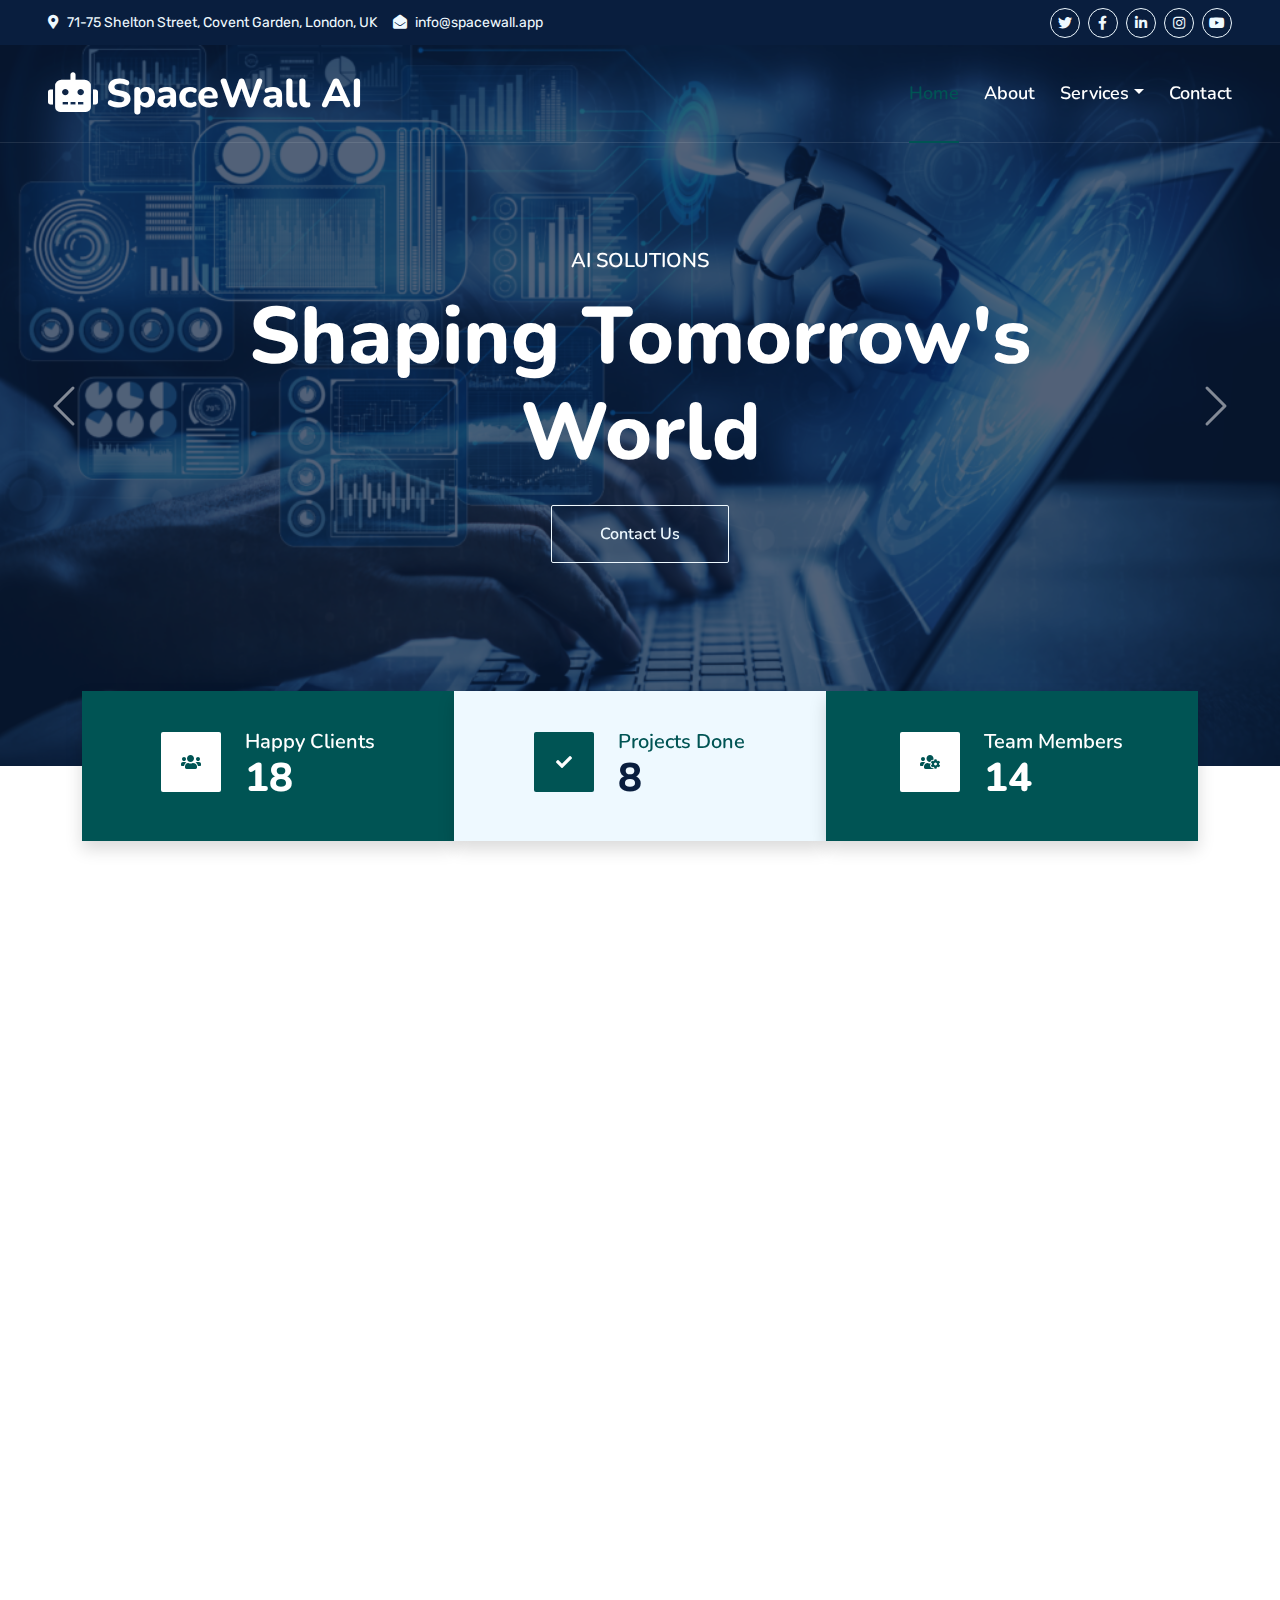
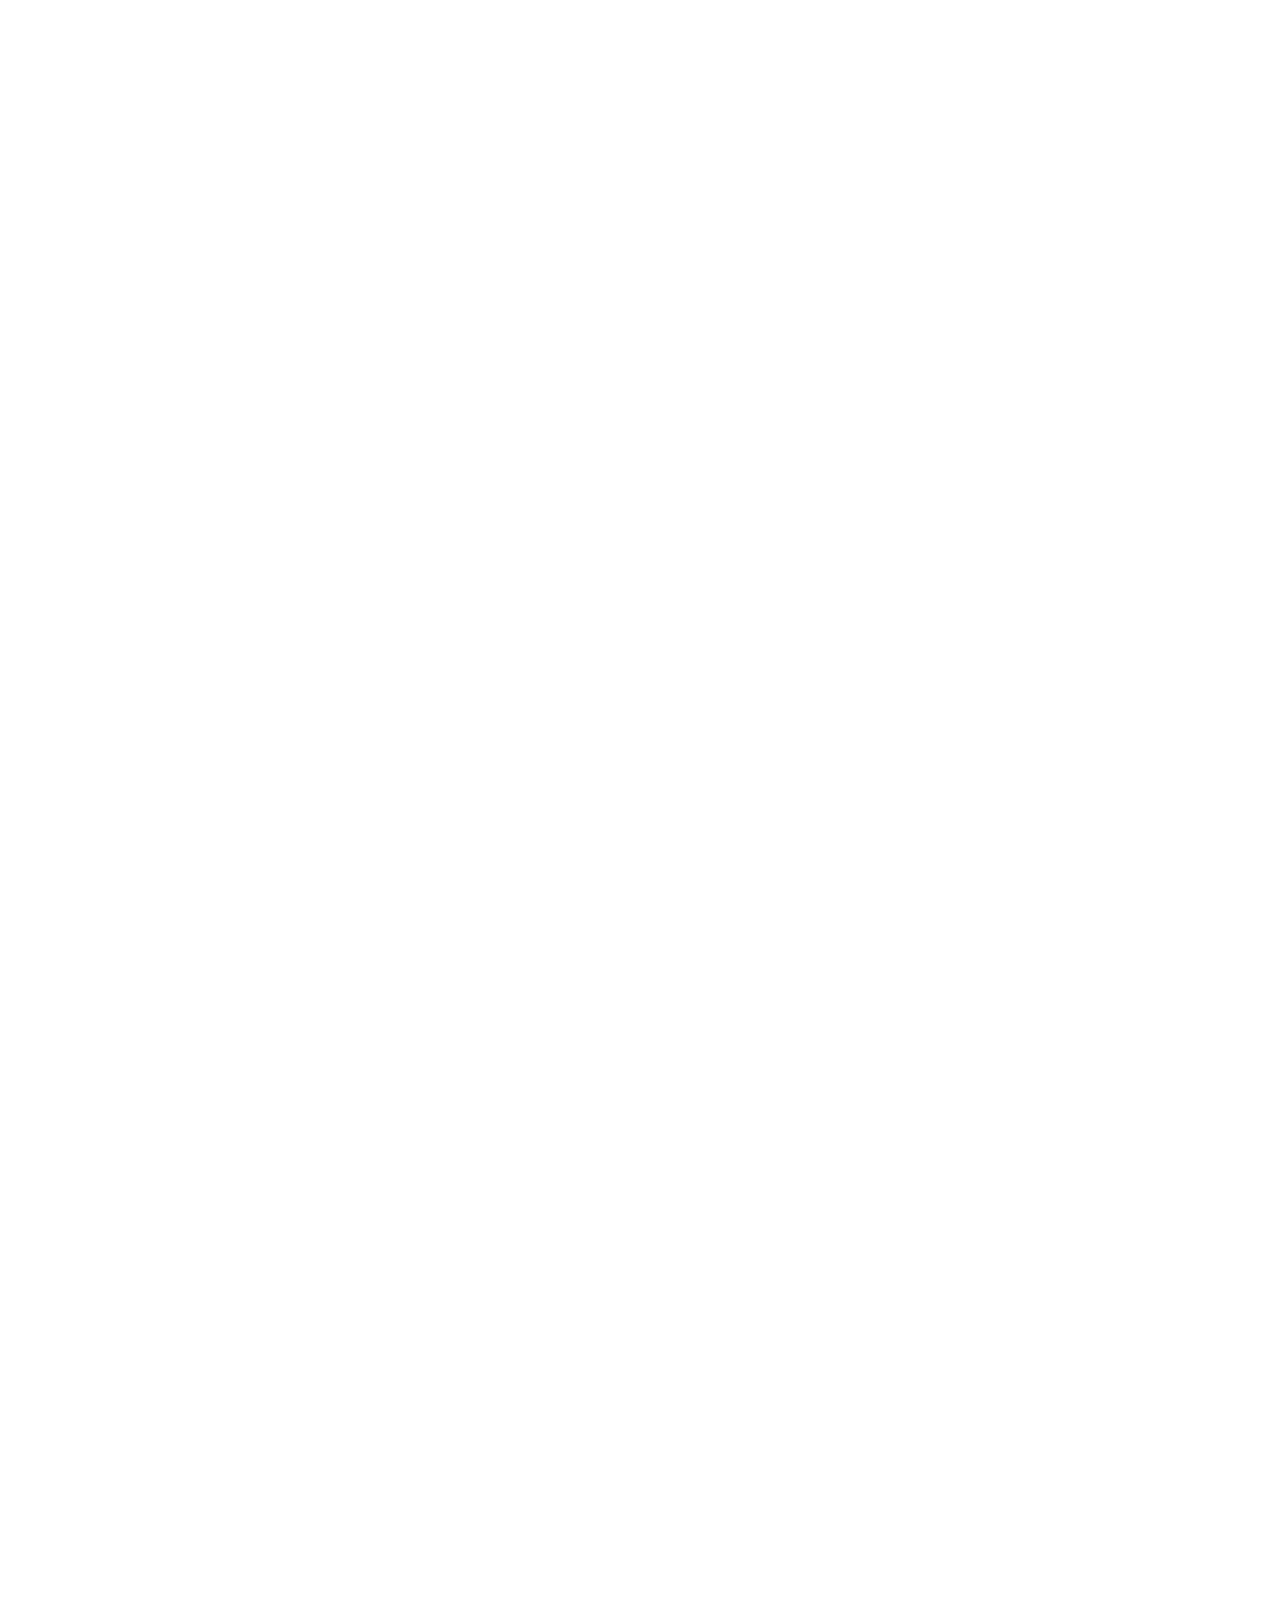
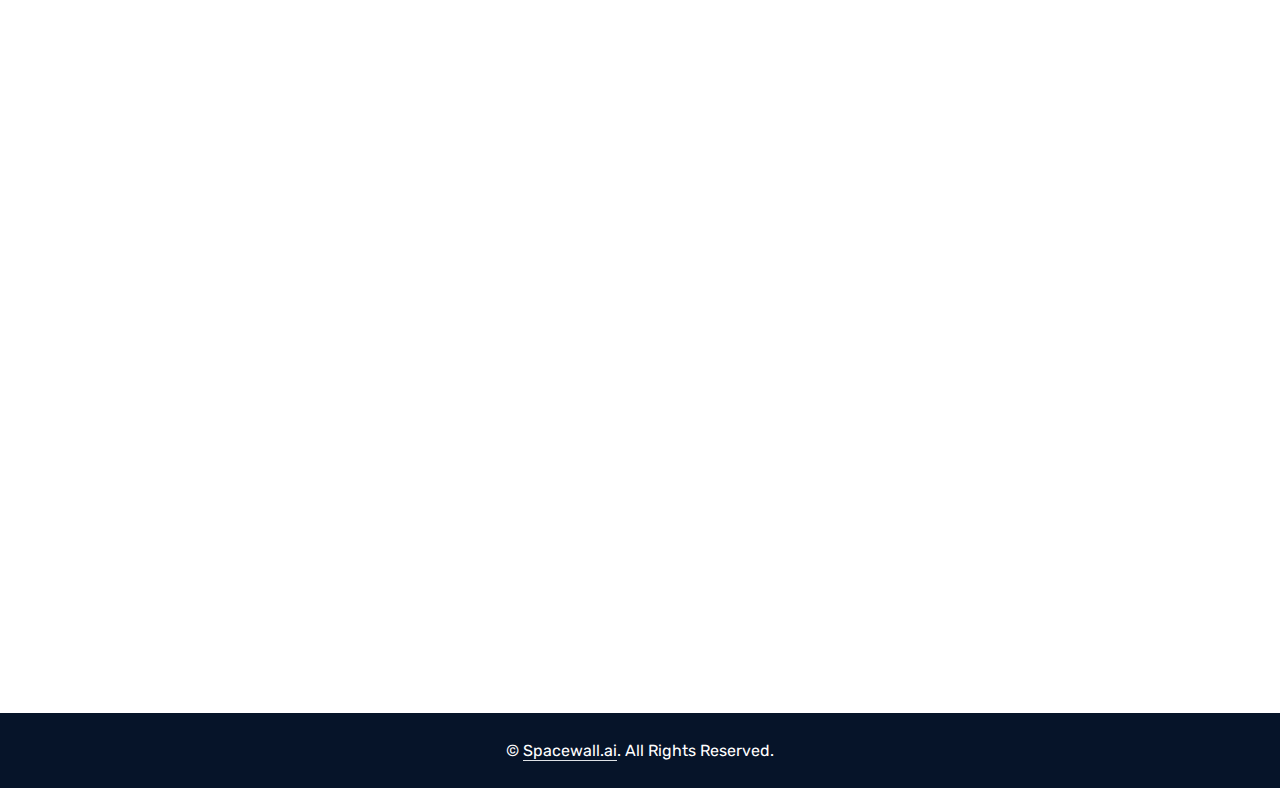
==== index.html @ e086fba3 "initial" ====
<!DOCTYPE html>
<html lang="en">
  <head>
    <script src="https://www.momentcrm.com/embed"></script>
    <script>
      MomentCRM("init", {
        teamVanityId: "spacewall",
        doChat: true,
        doTracking: true,
      });
    </script>

    <meta charset="utf-8" />
    <title>SpaceWall AI</title>
    <meta content="width=device-width, initial-scale=1.0" name="viewport" />
    <meta content="Free HTML Templates" name="keywords" />
    <meta content="Free HTML Templates" name="description" />

    <!-- Favicon -->
    <link href="img/favicon.ico" rel="icon" />

    <!-- Google Web Fonts -->
    <link rel="preconnect" href="https://fonts.googleapis.com" />
    <link rel="preconnect" href="https://fonts.gstatic.com" crossorigin />
    <link
      href="https://fonts.googleapis.com/css2?family=Nunito:wght@400;600;700;800&family=Rubik:wght@400;500;600;700&display=swap"
      rel="stylesheet"
    />

    <!-- Icon Font Stylesheet -->
    <link
      href="https://cdnjs.cloudflare.com/ajax/libs/font-awesome/5.10.0/css/all.min.css"
      rel="stylesheet"
    />
    <link
      href="https://cdn.jsdelivr.net/npm/bootstrap-icons@1.4.1/font/bootstrap-icons.css"
      rel="stylesheet"
    />

    <!-- Libraries Stylesheet -->
    <link href="lib/owlcarousel/assets/owl.carousel.min.css" rel="stylesheet" />
    <link href="lib/animate/animate.min.css" rel="stylesheet" />

    <!-- Customized Bootstrap Stylesheet -->
    <link href="css/bootstrap.min.css" rel="stylesheet" />

    <!-- Template Stylesheet -->
    <link href="css/style.css" rel="stylesheet" />
  </head>

  <body>
    <!-- Spinner Start -->
    <div
      id="spinner"
      class="show bg-white position-fixed translate-middle w-100 vh-100 top-50 start-50 d-flex align-items-center justify-content-center"
    >
      <div class="spinner"></div>
    </div>
    <!-- Spinner End -->

    <!-- Topbar Start -->
    <div class="container-fluid bg-dark px-5 d-none d-lg-block">
      <div class="row gx-0">
        <div class="col-lg-8 text-center text-lg-start mb-2 mb-lg-0">
          <div class="d-inline-flex align-items-center" style="height: 45px">
            <small class="me-3 text-light"
              ><i class="fa fa-map-marker-alt me-2"></i>71-75 Shelton Street,
              Covent Garden, London, UK</small
            >
            <!-- <small class="me-3 text-light"><i class="fa fa-phone-alt me-2"></i>+012 345 6789</small> -->
            <small class="text-light"
              ><i class="fa fa-envelope-open me-2"></i>info@spacewall.app</small
            >
          </div>
        </div>
        <div class="col-lg-4 text-center text-lg-end">
          <div class="d-inline-flex align-items-center" style="height: 45px">
            <a
              class="btn btn-sm btn-outline-light btn-sm-square rounded-circle me-2"
              href=""
              ><i class="fab fa-twitter fw-normal"></i
            ></a>
            <a
              class="btn btn-sm btn-outline-light btn-sm-square rounded-circle me-2"
              href=""
              ><i class="fab fa-facebook-f fw-normal"></i
            ></a>
            <a
              class="btn btn-sm btn-outline-light btn-sm-square rounded-circle me-2"
              href=""
              ><i class="fab fa-linkedin-in fw-normal"></i
            ></a>
            <a
              class="btn btn-sm btn-outline-light btn-sm-square rounded-circle me-2"
              href=""
              ><i class="fab fa-instagram fw-normal"></i
            ></a>
            <a
              class="btn btn-sm btn-outline-light btn-sm-square rounded-circle"
              href=""
              ><i class="fab fa-youtube fw-normal"></i
            ></a>
          </div>
        </div>
      </div>
    </div>
    <!-- Topbar End -->

    <!-- Navbar & Carousel Start -->
    <div class="container-fluid position-relative p-0">
      <nav class="navbar navbar-expand-lg navbar-dark px-5 py-3 py-lg-0">
        <a href="index.html" class="navbar-brand p-0">
          <h1 class="m-0"><i class="fas fa-robot me-2"></i>SpaceWall AI</h1>
        </a>
        <button
          class="navbar-toggler"
          type="button"
          data-bs-toggle="collapse"
          data-bs-target="#navbarCollapse"
        >
          <span class="fa fa-bars"></span>
        </button>
        <div class="collapse navbar-collapse" id="navbarCollapse">
          <div class="navbar-nav ms-auto py-0">
            <a href="index.html" class="nav-item nav-link active">Home</a>
            <a href="about.html" class="nav-item nav-link">About</a>
            <div class="nav-item dropdown">
                <a
                  href="#"
                  class="nav-link dropdown-toggle"
                  data-bs-toggle="dropdown"
                  >Services</a
                >
                <div class="dropdown-menu m-0">
                  <a href="ai.html" class="dropdown-item">Artificial Intelligence</a>
                  <a href="dev.html" class="dropdown-item">Web & Mobile Dev</a>
                  <a href="marketing.html" class="dropdown-item">Markiting</a>
                </div>
              </div>
            <a href="contact.html" class="nav-item nav-link">Contact</a>
          </div>
          <!-- <butaton type="button" class="btn text-primary ms-3" data-bs-toggle="modal" data-bs-target="#searchModal"><i class="fa fa-search"></i></butaton>
                <a href="https://htmlcodex.com/startup-company-website-template" class="btn btn-primary py-2 px-4 ms-3">Download Pro Version</a> -->
        </div>
      </nav>

      <div
        id="header-carousel"
        class="carousel slide carousel-fade"
        data-bs-ride="carousel"
      >
        <div class="carousel-inner">
          <div class="carousel-item active">
            <img class="w-100" src="img/ai-1.png" alt="Image" />
            <div
              class="carousel-caption d-flex flex-column align-items-center justify-content-center"
            >
              <div class="p-3" style="max-width: 900px">
                <h5 class="text-white text-uppercase mb-3 animated slideInDown">
                  AI Solutions
                </h5>
                <h1 class="display-1 text-white mb-md-4 animated zoomIn">
                  Shaping Tomorrow's World
                </h1>
                <!-- <a href="quote.html" class="btn btn-primary py-md-3 px-md-5 me-3 animated slideInLeft">Free Quote</a> -->
                <a
                  href=""
                  class="btn btn-outline-light py-md-3 px-md-5 animated slideInRight"
                  >Contact Us</a
                >
              </div>
            </div>
          </div>
          <div class="carousel-item">
            <img class="w-100" src="img/ai-2.jpg" alt="Image" />
            <div
              class="carousel-caption d-flex flex-column align-items-center justify-content-center"
            >
              <div class="p-3" style="max-width: 900px">
                <h5 class="text-white text-uppercase mb-3 animated slideInDown">
                  Creative & Innovative
                </h5>
                <h1 class="display-1 text-white mb-md-4 animated zoomIn">
                  Your AI Partner for Success
                </h1>
                <!-- <a href="quote.html" class="btn btn-primary py-md-3 px-md-5 me-3 animated slideInLeft">Free Quote</a> -->
                <a
                  href=""
                  class="btn btn-outline-light py-md-3 px-md-5 animated slideInRight"
                  >Contact Us</a
                >
              </div>
            </div>
          </div>
        </div>
        <button
          class="carousel-control-prev"
          type="button"
          data-bs-target="#header-carousel"
          data-bs-slide="prev"
        >
          <span class="carousel-control-prev-icon" aria-hidden="true"></span>
          <span class="visually-hidden">Previous</span>
        </button>
        <button
          class="carousel-control-next"
          type="button"
          data-bs-target="#header-carousel"
          data-bs-slide="next"
        >
          <span class="carousel-control-next-icon" aria-hidden="true"></span>
          <span class="visually-hidden">Next</span>
        </button>
      </div>
    </div>
    <!-- Navbar & Carousel End -->

    <!-- Full Screen Search Start -->
    <div class="modal fade" id="searchModal" tabindex="-1">
      <div class="modal-dialog modal-fullscreen">
        <div class="modal-content" style="background: rgba(9, 30, 62, 0.7)">
          <div class="modal-header border-0">
            <button
              type="button"
              class="btn bg-white btn-close"
              data-bs-dismiss="modal"
              aria-label="Close"
            ></button>
          </div>
          <div
            class="modal-body d-flex align-items-center justify-content-center"
          >
            <div class="input-group" style="max-width: 600px">
              <input
                type="text"
                class="form-control bg-transparent border-primary p-3"
                placeholder="Type search keyword"
              />
              <button class="btn btn-primary px-4">
                <i class="bi bi-search"></i>
              </button>
            </div>
          </div>
        </div>
      </div>
    </div>
    <!-- Full Screen Search End -->

    <!-- Facts Start -->
    <div class="container-fluid facts py-5 pt-lg-0">
      <div class="container py-5 pt-lg-0">
        <div class="row gx-0">
          <div class="col-lg-4 wow zoomIn" data-wow-delay="0.1s">
            <div
              class="bg-primary shadow d-flex align-items-center justify-content-center p-4"
              style="height: 150px"
            >
              <div
                class="bg-white d-flex align-items-center justify-content-center rounded mb-2"
                style="width: 60px; height: 60px"
              >
                <i class="fa fa-users text-primary"></i>
              </div>
              <div class="ps-4">
                <h5 class="text-white mb-0">Happy Clients</h5>
                <h1 class="text-white mb-0" data-toggle="counter-up">54</h1>
              </div>
            </div>
          </div>
          <div class="col-lg-4 wow zoomIn" data-wow-delay="0.3s">
            <div
              class="bg-light shadow d-flex align-items-center justify-content-center p-4"
              style="height: 150px"
            >
              <div
                class="bg-primary d-flex align-items-center justify-content-center rounded mb-2"
                style="width: 60px; height: 60px"
              >
                <i class="fa fa-check text-white"></i>
              </div>
              <div class="ps-4">
                <h5 class="text-primary mb-0">Projects Done</h5>
                <h1 class="mb-0" data-toggle="counter-up">24</h1>
              </div>
            </div>
          </div>
          <div class="col-lg-4 wow zoomIn" data-wow-delay="0.6s">
            <div
              class="bg-primary shadow d-flex align-items-center justify-content-center p-4"
              style="height: 150px"
            >
              <div
                class="bg-white d-flex align-items-center justify-content-center rounded mb-2"
                style="width: 60px; height: 60px"
              >
                <i class="fa fa-users-cog text-primary"></i>
              </div>
              <div class="ps-4">
                <h5 class="text-white mb-0">Team Members</h5>
                <h1 class="text-white mb-0" data-toggle="counter-up">42</h1>
              </div>
            </div>
          </div>
        </div>
      </div>
    </div>
    <!-- Facts Start -->

    <!-- About Start -->
    <div class="container-fluid py-3 wow fadeInUp" data-wow-delay="0.1s">
      <div class="container py-3">
        <div class="row g-5">
          <div class="col-lg-7">
            <div class="section-title position-relative pb-3 mb-5">
              <h5 class="fw-bold text-primary text-uppercase">About Us</h5>
              <h1 class="mb-0">
                6 Years of Success: Integrating Daily Life with AI
              </h1>
            </div>
            <p class="mb-4">
              spacewall.ai specializes in developing applications and providing
              the best advanced technological solutions, including AI, to make
              your work and life easier and faster. We offer an integrated
              package of marketing services and application operations to ensure
              your success and reach the largest number of satisfied customers.
            </p>
            <div class="row g-0 mb-3">
              <div class="col-sm-6 wow zoomIn" data-wow-delay="0.2s">
                <h5 class="mb-3">
                  <i class="fa fa-check text-primary me-3"></i>Professional
                  Staff
                </h5>
              </div>
              <div class="col-sm-6 wow zoomIn" data-wow-delay="0.4s">
                <h5 class="mb-3">
                  <i class="fa fa-check text-primary me-3"></i>24/7 Support
                </h5>
              </div>
            </div>
            <!-- <div
              class="d-flex align-items-center mb-3 wow fadeIn"
              data-wow-delay="0.6s"
            ></div> -->
          </div>
          <div class="col-lg-5" style="min-height: 500px">
            <div class="position-relative h-75">
              <img
                class="position-absolute w-100 h-100 rounded wow zoomIn"
                data-wow-delay="0.9s"
                src="img/ai-5.png"
                style="object-fit: cover"
              />
            </div>
          </div>
        </div>
      </div>
    </div>
    <!-- About End -->

    <!-- Features Start -->
    <div class="container-fluid py-1 wow fadeInUp" data-wow-delay="0.1s">
      <div class="container py-3">
        <div
          class="section-title text-center position-relative pb-3 mb-5 mx-auto"
          style="max-width: 600px"
        >
          <h5 class="fw-bold text-primary text-uppercase">Why Choose Us</h5>
          <!-- <h1 class="mb-0">We Are Here to Grow Your Business Exponentially</h1> -->
        </div>
        <div class="row g-5">
          <div class="col-lg-4">
            <div class="row g-5">
              <div class="col-12 wow zoomIn" data-wow-delay="0.2s">
                <div
                  class="bg-primary rounded d-flex align-items-center justify-content-center mb-3"
                  style="width: 60px; height: 60px"
                >
                  <i class="fa fa-cubes text-white"></i>
                </div>
                <h4>Best In Industry</h4>
                <p class="mb-0">
                  Setting the standard for excellence in AI services.
                </p>
              </div>
              <div class="col-12 wow zoomIn" data-wow-delay="0.6s">
                <div
                  class="bg-primary rounded d-flex align-items-center justify-content-center mb-3"
                  style="width: 60px; height: 60px"
                >
                  <!-- <i class="fa fa-award text-white"></i> -->
                  <i class="fas fa-tachometer-alt text-white"></i>
                </div>
                <h4>Cutting-edge Technology</h4>
                <p class="mb-0">
                  We use innovative technology to meet your needs and provide
                  you with the best possible experience.
                </p>
              </div>
            </div>
          </div>
          <div
            class="col-lg-4 wow zoomIn"
            data-wow-delay="0.9s"
            style="min-height: 350px"
          >
            <div class="position-relative h-100">
              <img
                class="position-absolute w-100 h-100 rounded wow zoomIn"
                data-wow-delay="0.1s"
                src="img/ai-6.png"
                style="object-fit: cover"
              />
            </div>
          </div>
          <div class="col-lg-4">
            <div class="row g-5">
              <div class="col-12 wow zoomIn" data-wow-delay="0.4s">
                <div
                  class="bg-primary rounded d-flex align-items-center justify-content-center mb-3"
                  style="width: 60px; height: 60px"
                >
                  <i class="fa fa-users-cog text-white"></i>
                </div>
                <h4>Professional Staff</h4>
                <p class="mb-0">
                  Our dedicated team of experts ensures precision and
                  reliability.
                </p>
              </div>
              <div class="col-12 wow zoomIn" data-wow-delay="0.8s">
                <div
                  class="bg-primary rounded d-flex align-items-center justify-content-center mb-3"
                  style="width: 60px; height: 60px"
                >
                  <i class="fa fa-phone-alt text-white"></i>
                </div>
                <h4>24/7 Support</h4>
                <p class="mb-0">
                  We're here whenever you need us, around the clock.
                </p>
              </div>
            </div>
          </div>
        </div>
      </div>
    </div>
    <!-- Features Start -->

    <!-- Service Start -->
    <div class="container-fluid py-3 wow fadeInUp" data-wow-delay="0.1s">
      <div class="container py-5">
        <div
          class="section-title text-center position-relative pb-3 mb-5 mx-auto"
          style="max-width: 600px"
        >
          <h5 class="fw-bold text-primary text-uppercase">Our Services</h5>
          <!-- <h1 class="mb-0">Custom IT Solutions for Your Successful Business</h1> -->
        </div>

        <div class="row g-5">
          <div class="col-lg-4 col-md-6 wow zoomIn" data-wow-delay="0.3s">
            <div
              class="service-item bg-light rounded d-flex flex-column align-items-center justify-content-center text-center"
            >
              <div class="service-icon">
                <i class="fas fa-robot text-white"></i>
              </div>
              <h4 class="mb-3">Artificial Intelligence</h4>
              <p class="m-0">
                We use artificial intelligence to help you achieve your goals.
                Our AI solutions can help you automate tasks, improve
                efficiency, and make better decisions.
              </p>
              <a class="btn btn-lg btn-primary rounded" href="ai.html">
                <i class="bi bi-arrow-right"></i>
              </a>
            </div>
          </div>

          <div class="col-lg-4 col-md-6 wow zoomIn" data-wow-delay="0.6s">
            <div
              class="service-item bg-light rounded d-flex flex-column align-items-center justify-content-center text-center"
            >
              <div class="service-icon">
                <i class="fas fa-code text-white"></i>
              </div>
              <h4 class="mb-3">Web and Mobile Apps</h4>
              <p class="m-0">
                We develop high-quality web and mobile apps that are tailored to
                your specific needs and goals, helping you reach your target
                audience and grow your business.
              </p>
              <a class="btn btn-lg btn-primary rounded" href="dev.html">
                <i class="bi bi-arrow-right"></i>
              </a>
            </div>
          </div>

          <div class="col-lg-4 col-md-6 wow zoomIn" data-wow-delay="0.9s">
            <div
              class="service-item bg-light rounded d-flex flex-column align-items-center justify-content-center text-center"
            >
              <div class="service-icon">
                <i class="fas fa-bullhorn text-white"></i>
              </div>
              <h4 class="mb-3">Digital Marketing</h4>
              <p class="m-0">
                We help you reach your target audience and grow your business.
                Our team of experts can help you develop a comprehensive digital
                marketing strategy.
              </p>
              <a class="btn btn-lg btn-primary rounded" href="marketing.html">
                <i class="bi bi-arrow-right"></i>
              </a>
            </div>
          </div>
        </div>
      </div>
    </div>
    <!-- Service End -->


    <!-- Testimonial Start -->
    <div class="container-fluid py-3 wow fadeInUp" data-wow-delay="0.1s">
      <div class="container py-5">
        <div
          class="section-title text-center position-relative pb-3 mb-4 mx-auto"
          style="max-width: 600px"
        >
          <h5 class="fw-bold text-primary text-uppercase">Testimonial</h5>
          <h1 class="mb-0">What Our Clients Say About Our Services</h1>
        </div>
        <div
          class="owl-carousel testimonial-carousel wow fadeInUp"
          data-wow-delay="0.6s"
        >
          <div class="testimonial-item bg-light my-4">
            <div class="d-flex align-items-center border-bottom pt-5 pb-4 px-5">
              <img
                class="img-fluid rounded"
                src="img/testimonial-1.jpg"
                style="width: 60px; height: 60px"
              />
              <div class="ps-4">
                <h4 class="text-primary mb-1">Mr. Walid</h4>
                <small class="text-uppercase">Profession</small>
              </div>
            </div>
            <div class="pt-4 pb-5 px-5">
              We're so impressed with the AI solutions from SpaceWall.ai. Their team's expertise and commitment to innovation have helped us improve our business processes in a big way.
            </div>
          </div>
          <div class="testimonial-item bg-light my-4">
            <div class="d-flex align-items-center border-bottom pt-5 pb-4 px-5">
              <img
                class="img-fluid rounded"
                src="img/testimonial-2.jpg"
                style="width: 60px; height: 60px"
              />
              <div class="ps-4">
                <h4 class="text-primary mb-1">Client Name</h4>
                <small class="text-uppercase">Profession</small>
              </div>
            </div>
            <div class="pt-4 pb-5 px-5">
              Working with Space Wall on our mobile app development project was a game-changer. They delivered a user-friendly and visually appealing app that exceeded our expectations.
            </div>
          </div>
          <div class="testimonial-item bg-light my-4">
            <div class="d-flex align-items-center border-bottom pt-5 pb-4 px-5">
              <img
                class="img-fluid rounded"
                src="img/testimonial-3.jpg"
                style="width: 60px; height: 60px"
              />
              <div class="ps-4">
                <h4 class="text-primary mb-1">Client Name</h4>
                <small class="text-uppercase">Profession</small>
              </div>
            </div>
            <div class="pt-4 pb-5 px-5">
              We partnered with SpaceWall.ai for digital marketing, and the results have been amazing. Their strategies have helped us increase our online visibility and customer engagement.
            </div>
          </div>
          <div class="testimonial-item bg-light my-4">
            <div class="d-flex align-items-center border-bottom pt-5 pb-4 px-5">
              <img
                class="img-fluid rounded"
                src="img/testimonial-4.jpg"
                style="width: 60px; height: 60px"
              />
              <div class="ps-4">
                <h4 class="text-primary mb-1">Client Name</h4>
                <small class="text-uppercase">Profession</small>
              </div>
            </div>
            <div class="pt-4 pb-5 px-5">
              Thanks to spacewall, we were able to successfully integrate AI into our operations. Their solutions have streamlined our processes, improved our decision-making, and increased our efficiency.
            </div>
          </div>
          <div class="testimonial-item bg-light my-4">
            <div class="d-flex align-items-center border-bottom pt-5 pb-4 px-5">
              <img
                class="img-fluid rounded"
                src="img/testimonial-4.jpg"
                style="width: 60px; height: 60px"
              />
              <div class="ps-4">
                <h4 class="text-primary mb-1">Client Name</h4>
                <small class="text-uppercase">Profession</small>
              </div>
            </div>
            <div class="pt-4 pb-5 px-5">
              We couldn't be happier with the website spacewall.ai created for us. It's not only beautiful but also highly functional, helping us reach a wider online audience.            </div>
          </div>
        </div>
      </div>
    </div>
    <!-- Testimonial End -->

    <!-- Vendor Start -->
    <div class="container-fluid py-3 wow fadeInUp" data-wow-delay="0.1s">
      <div class="container py-3 mb-5">
        <div
          class="section-title text-center position-relative pb-3 mb-5 mx-auto"
          style="max-width: 600px"
        >
          <h5 class="fw-bold text-primary text-uppercase">Our Work</h5>
          <!-- <h1 class="mb-0">Custom IT Solutions for Your Successful Business</h1> -->
        </div>

        <div class="bg-white">
          <div class="owl-carousel vendor-carousel">
            <img src="img/logo-corner.png" alt="" />
            <img src="img/logo-qrbrand.png" alt="" height="90px" />
            <img src="img/logo-doctor.png" alt="" height="90px" />
            <img src="img/vendor-4.jpg" alt="" />
            <img src="img/vendor-9.jpg" alt="" />
            <img src="img/vendor-5.jpg" alt="" />
            <img src="img/vendor-6.jpg" alt="" />
            <img src="img/vendor-7.jpg" alt="" />
            <img src="img/vendor-8.jpg" alt="" />
            <img src="img/vendor-9.jpg" alt="" />
          </div>
        </div>
      </div>
    </div>
    <!-- Vendor End -->

    <!-- Footer Start -->
    <div
      class="container-fluid bg-dark text-light mt-5 wow fadeInUp"
      data-wow-delay="0.1s"
    >
      <div class="container">
        <div class="row gx-5">
          <div class="col-lg-12 col-md-6">
            <div class="row gx-5">
              <div class="col-lg-6 col-md-12 pt-5 mb-5">
                <div
                  class="section-title section-title-sm position-relative pb-3 mb-4"
                >
                  <h3 class="text-light mb-0">Get In Touch</h3>
                </div>
                <div class="d-flex mb-2">
                  <i class="bi bi-geo-alt text-primary me-2"></i>
                  <p class="mb-0">
                    71-75 Shelton Street, Covent Garden, London, UK
                  </p>
                </div>
                <div class="d-flex mb-2">
                  <i class="bi bi-envelope-open text-primary me-2"></i>
                  <p class="mb-0">info@spacewall.app</p>
                </div>

                <div class="d-flex mt-4">
                  <a class="btn btn-primary btn-square me-2" href="#"
                    ><i class="fab fa-twitter fw-normal"></i
                  ></a>
                  <a class="btn btn-primary btn-square me-2" href="#"
                    ><i class="fab fa-facebook-f fw-normal"></i
                  ></a>
                  <a class="btn btn-primary btn-square me-2" href="#"
                    ><i class="fab fa-linkedin-in fw-normal"></i
                  ></a>
                  <a class="btn btn-primary btn-square" href="#"
                    ><i class="fab fa-instagram fw-normal"></i
                  ></a>
                </div>
              </div>

              <div class="col-lg-6 col-md-12 pt-0 pt-lg-5 mb-5">
                <div
                  class="section-title section-title-sm position-relative pb-3 mb-4"
                >
                  <h3 class="text-light mb-0">Quick Links</h3>
                </div>
                <div
                  class="link-animated d-flex flex-column justify-content-start"
                >
                  <a class="text-light mb-2" href="#"
                    ><i class="bi bi-arrow-right text-primary me-2"></i>Home</a
                  >
                  <a class="text-light mb-2" href="#"
                    ><i class="bi bi-arrow-right text-primary me-2"></i>About
                    Us</a
                  >
                  <a class="text-light mb-2" href="#"
                    ><i class="bi bi-arrow-right text-primary me-2"></i>Our
                    Services</a
                  >

                  <a class="text-light" href="#"
                    ><i class="bi bi-arrow-right text-primary me-2"></i>Contact
                    Us</a
                  >
                </div>
              </div>
            </div>
          </div>
        </div>
      </div>
    </div>
    <div class="container-fluid text-white" style="background: #061429">
      <div class="container text-center">
        <div class="row justify-content-end">
          <div class="col-lg-12 col-md-12">
            <div
              class="d-flex align-items-center justify-content-center"
              style="height: 75px"
            >
              <p class="mb-0">
                &copy;
                <a class="text-white border-bottom" href="#">Spacewall.ai</a>.
                All Rights Reserved.
              </p>
            </div>
          </div>
        </div>
      </div>
    </div>
    <!-- Footer End -->

    <!-- Back to Top -->
    <!-- <a href="#" class="btn btn-lg btn-primary btn-lg-square rounded back-to-top"
      ><i class="bi bi-arrow-up"></i
    ></a> -->

    <!-- JavaScript Libraries -->
    <script src="https://code.jquery.com/jquery-3.4.1.min.js"></script>
    <script src="https://cdn.jsdelivr.net/npm/bootstrap@5.0.0/dist/js/bootstrap.bundle.min.js"></script>
    <script src="lib/wow/wow.min.js"></script>
    <script src="lib/easing/easing.min.js"></script>
    <script src="lib/waypoints/waypoints.min.js"></script>
    <script src="lib/counterup/counterup.min.js"></script>
    <script src="lib/owlcarousel/owl.carousel.min.js"></script>

    <!-- Template Javascript -->
    <script src="js/main.js"></script>
  </body>
</html>
---- css/style.css ----
/********** Template CSS **********/
:root {
    --primary: #005454;
    --secondary: #34AD54;
    --light: #EEF9FF;
    --dark: #091E3E;
}


/*** Spinner ***/
.spinner {
    width: 40px;
    height: 40px;
    background: var(--primary);
    margin: 100px auto;
    -webkit-animation: sk-rotateplane 1.2s infinite ease-in-out;
    animation: sk-rotateplane 1.2s infinite ease-in-out;
}

@-webkit-keyframes sk-rotateplane {
    0% {
        -webkit-transform: perspective(120px)
    }
    50% {
        -webkit-transform: perspective(120px) rotateY(180deg)
    }
    100% {
        -webkit-transform: perspective(120px) rotateY(180deg) rotateX(180deg)
    }
}

@keyframes sk-rotateplane {
    0% {
        transform: perspective(120px) rotateX(0deg) rotateY(0deg);
        -webkit-transform: perspective(120px) rotateX(0deg) rotateY(0deg)
    }
    50% {
        transform: perspective(120px) rotateX(-180.1deg) rotateY(0deg);
        -webkit-transform: perspective(120px) rotateX(-180.1deg) rotateY(0deg)
    }
    100% {
        transform: perspective(120px) rotateX(-180deg) rotateY(-179.9deg);
        -webkit-transform: perspective(120px) rotateX(-180deg) rotateY(-179.9deg);
    }
}

#spinner {
    opacity: 0;
    visibility: hidden;
    transition: opacity .5s ease-out, visibility 0s linear .5s;
    z-index: 99999;
}

#spinner.show {
    transition: opacity .5s ease-out, visibility 0s linear 0s;
    visibility: visible;
    opacity: 1;
}


/*** Heading ***/
h1,
h2,
.fw-bold {
    font-weight: 800 !important;
}

h3,
h4,
.fw-semi-bold {
    font-weight: 700 !important;
}

h5,
h6,
.fw-medium {
    font-weight: 600 !important;
}


/*** Button ***/
.btn {
    font-family: 'Nunito', sans-serif;
    font-weight: 600;
    transition: .5s;
}

.btn-primary,
.btn-secondary {
    color: #FFFFFF;
    box-shadow: inset 0 0 0 50px transparent;
}

.btn-primary:hover {
    box-shadow: inset 0 0 0 0 var(--primary);
}

.btn-secondary:hover {
    box-shadow: inset 0 0 0 0 var(--secondary);
}

.btn-square {
    width: 36px;
    height: 36px;
}

.btn-sm-square {
    width: 30px;
    height: 30px;
}

.btn-lg-square {
    width: 48px;
    height: 48px;
}

.btn-square,
.btn-sm-square,
.btn-lg-square {
    padding-left: 0;
    padding-right: 0;
    text-align: center;
}


/*** Navbar ***/
.navbar-dark .navbar-nav .nav-link {
    font-family: 'Nunito', sans-serif;
    position: relative;
    margin-left: 25px;
    padding: 35px 0;
    color: #FFFFFF;
    font-size: 18px;
    font-weight: 600;
    outline: none;
    transition: .5s;
}

.sticky-top.navbar-dark .navbar-nav .nav-link {
    padding: 20px 0;
    color: var(--dark);
}

.navbar-dark .navbar-nav .nav-link:hover,
.navbar-dark .navbar-nav .nav-link.active {
    color: var(--primary);
}

.navbar-dark .navbar-brand h1 {
    color: #FFFFFF;
}

.navbar-dark .navbar-toggler {
    color: var(--primary) !important;
    border-color: var(--primary) !important;
}

@media (max-width: 991.98px) {
    .sticky-top.navbar-dark {
        position: relative;
        background: #FFFFFF;
    }

    .navbar-dark .navbar-nav .nav-link,
    .navbar-dark .navbar-nav .nav-link.show,
    .sticky-top.navbar-dark .navbar-nav .nav-link {
        padding: 10px 0;
        color: var(--dark);
    }

    .navbar-dark .navbar-brand h1 {
        color: var(--primary);
    }
}

@media (min-width: 992px) {
    .navbar-dark {
        position: absolute;
        width: 100%;
        top: 0;
        left: 0;
        border-bottom: 1px solid rgba(256, 256, 256, .1);
        z-index: 999;
    }
    
    .sticky-top.navbar-dark {
        position: fixed;
        background: #FFFFFF;
    }

    .navbar-dark .navbar-nav .nav-link::before {
        position: absolute;
        content: "";
        width: 0;
        height: 2px;
        bottom: -1px;
        left: 50%;
        background: var(--primary);
        transition: .5s;
    }

    .navbar-dark .navbar-nav .nav-link:hover::before,
    .navbar-dark .navbar-nav .nav-link.active::before {
        width: 100%;
        left: 0;
    }

    .navbar-dark .navbar-nav .nav-link.nav-contact::before {
        display: none;
    }

    .sticky-top.navbar-dark .navbar-brand h1 {
        color: var(--primary);
    }
}


/*** Carousel ***/
.carousel-caption {
    top: 0;
    left: 0;
    right: 0;
    bottom: 0;
    background: rgba(9, 30, 62, .7);
    z-index: 1;
}

@media (max-width: 576px) {
    .carousel-caption h5 {
        font-size: 14px;
        font-weight: 500 !important;
    }

    .carousel-caption h1 {
        font-size: 30px;
        font-weight: 600 !important;
    }
}

.carousel-control-prev,
.carousel-control-next {
    width: 10%;
}

.carousel-control-prev-icon,
.carousel-control-next-icon {
    width: 3rem;
    height: 3rem;
}


/*** Section Title ***/
.section-title::before {
    position: absolute;
    content: "";
    width: 150px;
    height: 5px;
    left: 0;
    bottom: 0;
    background: var(--primary);
    border-radius: 2px;
}

.section-title.text-center::before {
    left: 50%;
    margin-left: -75px;
}

.section-title.section-title-sm::before {
    width: 90px;
    height: 3px;
}

.section-title::after {
    position: absolute;
    content: "";
    width: 6px;
    height: 5px;
    bottom: 0px;
    background: #FFFFFF;
    -webkit-animation: section-title-run 5s infinite linear;
    animation: section-title-run 5s infinite linear;
}

.section-title.section-title-sm::after {
    width: 4px;
    height: 3px;
}

.section-title.text-center::after {
    -webkit-animation: section-title-run-center 5s infinite linear;
    animation: section-title-run-center 5s infinite linear;
}

.section-title.section-title-sm::after {
    -webkit-animation: section-title-run-sm 5s infinite linear;
    animation: section-title-run-sm 5s infinite linear;
}

@-webkit-keyframes section-title-run {
    0% {left: 0; } 50% { left : 145px; } 100% { left: 0; }
}

@-webkit-keyframes section-title-run-center {
    0% { left: 50%; margin-left: -75px; } 50% { left : 50%; margin-left: 45px; } 100% { left: 50%; margin-left: -75px; }
}

@-webkit-keyframes section-title-run-sm {
    0% {left: 0; } 50% { left : 85px; } 100% { left: 0; }
}


/*** Service ***/
.service-item {
    position: relative;
    height: 300px;
    padding: 0 30px;
    transition: .5s;
}

.service-item .service-icon {
    margin-bottom: 30px;
    width: 60px;
    height: 60px;
    display: flex;
    align-items: center;
    justify-content: center;
    background: var(--primary);
    border-radius: 2px;
    transform: rotate(-45deg);
}

.service-item .service-icon i {
    transform: rotate(45deg);
}

.service-item a.btn {
    position: absolute;
    width: 60px;
    bottom: -48px;
    left: 50%;
    margin-left: -30px;
    opacity: 0;
}

.service-item:hover a.btn {
    bottom: -24px;
    opacity: 1;
}


/*** Testimonial ***/
.testimonial-carousel .owl-dots {
    margin-top: 15px;
    display: flex;
    align-items: flex-end;
    justify-content: center;
}

.testimonial-carousel .owl-dot {
    position: relative;
    display: inline-block;
    margin: 0 5px;
    width: 15px;
    height: 15px;
    background: #DDDDDD;
    border-radius: 2px;
    transition: .5s;
}

.testimonial-carousel .owl-dot.active {
    width: 30px;
    background: var(--primary);
}

.testimonial-carousel .owl-item.center {
    position: relative;
    z-index: 1;
}

.testimonial-carousel .owl-item .testimonial-item {
    transition: .5s;
}

.testimonial-carousel .owl-item.center .testimonial-item {
    background: #FFFFFF !important;
    box-shadow: 0 0 30px #DDDDDD;
}


/*** Team ***/
.team-item {
    transition: .5s;
}

.team-social {
    position: absolute;
    width: 100%;
    height: 100%;
    top: 0;
    left: 0;
    display: flex;
    align-items: center;
    justify-content: center;
    transition: .5s;
}

.team-social a.btn {
    position: relative;
    margin: 0 3px;
    margin-top: 100px;
    opacity: 0;
}

.team-item:hover {
    box-shadow: 0 0 30px #DDDDDD;
}

.team-item:hover .team-social {
    background: rgba(9, 30, 62, .7);
}

.team-item:hover .team-social a.btn:first-child {
    opacity: 1;
    margin-top: 0;
    transition: .3s 0s;
}

.team-item:hover .team-social a.btn:nth-child(2) {
    opacity: 1;
    margin-top: 0;
    transition: .3s .05s;
}

.team-item:hover .team-social a.btn:nth-child(3) {
    opacity: 1;
    margin-top: 0;
    transition: .3s .1s;
}

.team-item:hover .team-social a.btn:nth-child(4) {
    opacity: 1;
    margin-top: 0;
    transition: .3s .15s;
}

.team-item .team-img img,
.blog-item .blog-img img  {
    transition: .5s;
}

.team-item:hover .team-img img,
.blog-item:hover .blog-img img {
    transform: scale(1.15);
}


/*** Miscellaneous ***/
@media (min-width: 991.98px) {
    .facts {
        position: relative;
        margin-top: -75px;
        z-index: 1;
    }
}

.back-to-top {
    position: fixed;
    display: none;
    right: 45px;
    bottom: 45px;
    z-index: 99;
}

.bg-header-ai {
    background: linear-gradient(rgba(9, 30, 62, .7), rgba(9, 30, 62, .7)), url(../img/ai-7.jpg) center center no-repeat;
    background-size: cover;
}

.bg-header-dev {
    background: linear-gradient(rgba(9, 30, 62, .7), rgba(9, 30, 62, .7)), url(../img/dev1.jpg) center center no-repeat;
    background-size: cover;
}

.bg-header-marketing {
    background: linear-gradient(rgba(9, 30, 62, .7), rgba(9, 30, 62, .7)), url(../img/marketing.jpg) center center no-repeat;
    background-size: cover;
}

.bg-header-about {
    background: linear-gradient(rgba(9, 30, 62, .7), rgba(9, 30, 62, .7)), url(../img/about1.jpg) center center no-repeat;
    background-size: cover;
}

.bg-header-contact {
    background: linear-gradient(rgba(9, 30, 62, .7), rgba(9, 30, 62, .7)), url(../img/contact.jpg) center center no-repeat;
    background-size: cover;
}


.link-animated a {
    transition: .5s;
}

.link-animated a:hover {
    padding-left: 10px;
}

@media (min-width: 767.98px) {
    .footer-about {
        margin-bottom: -75px;
    }
}
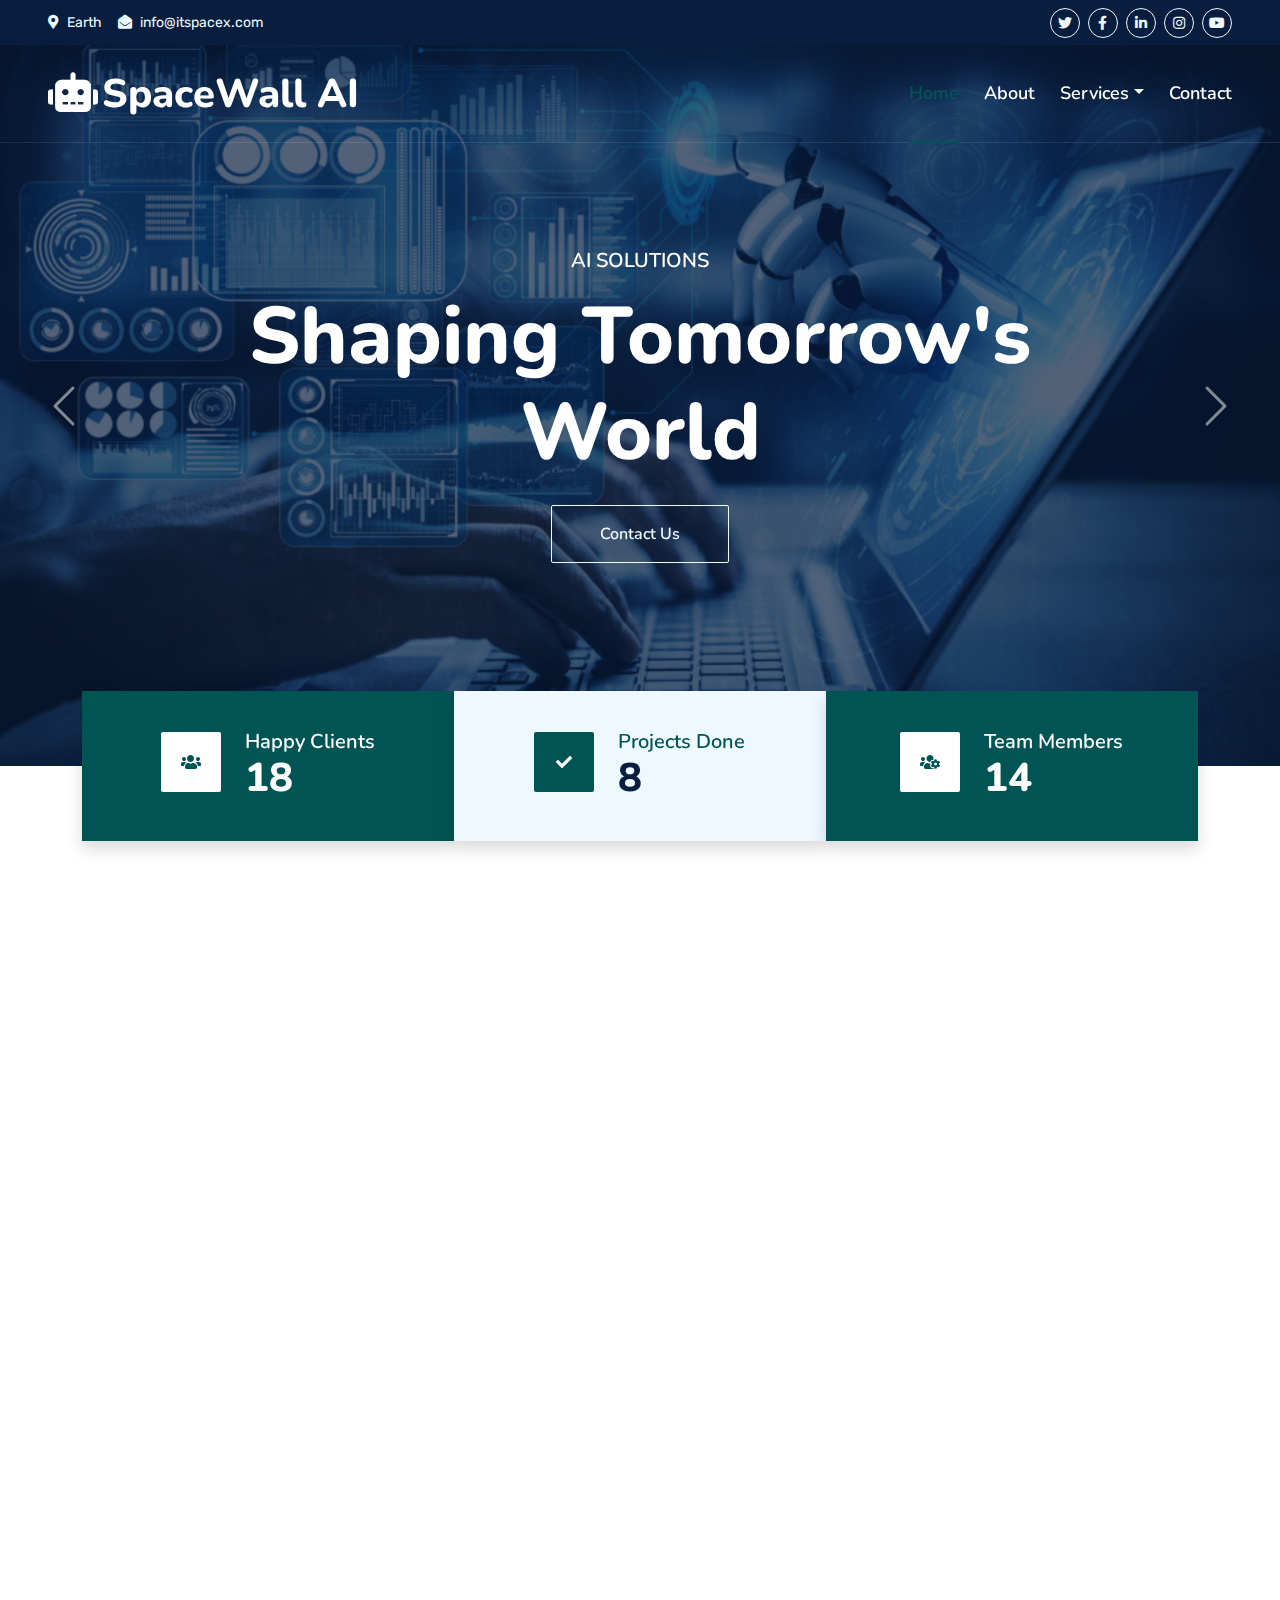
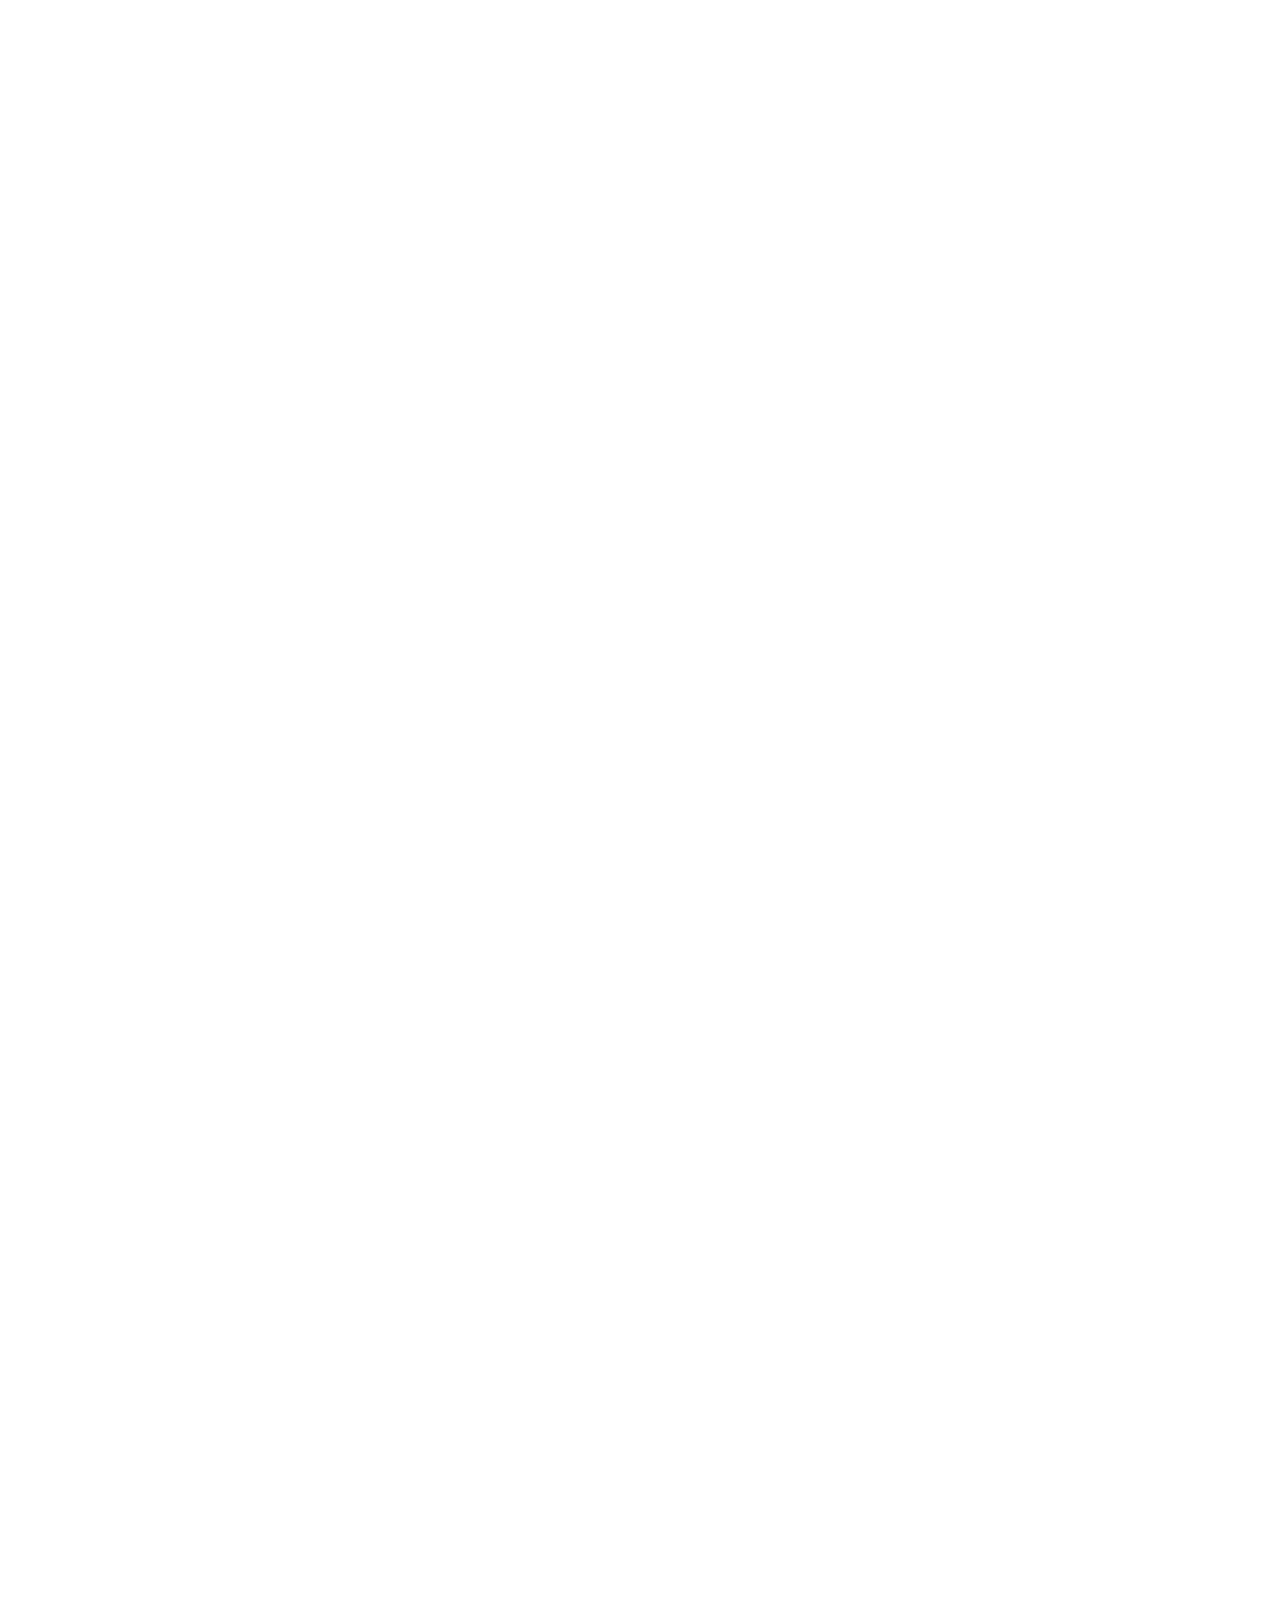
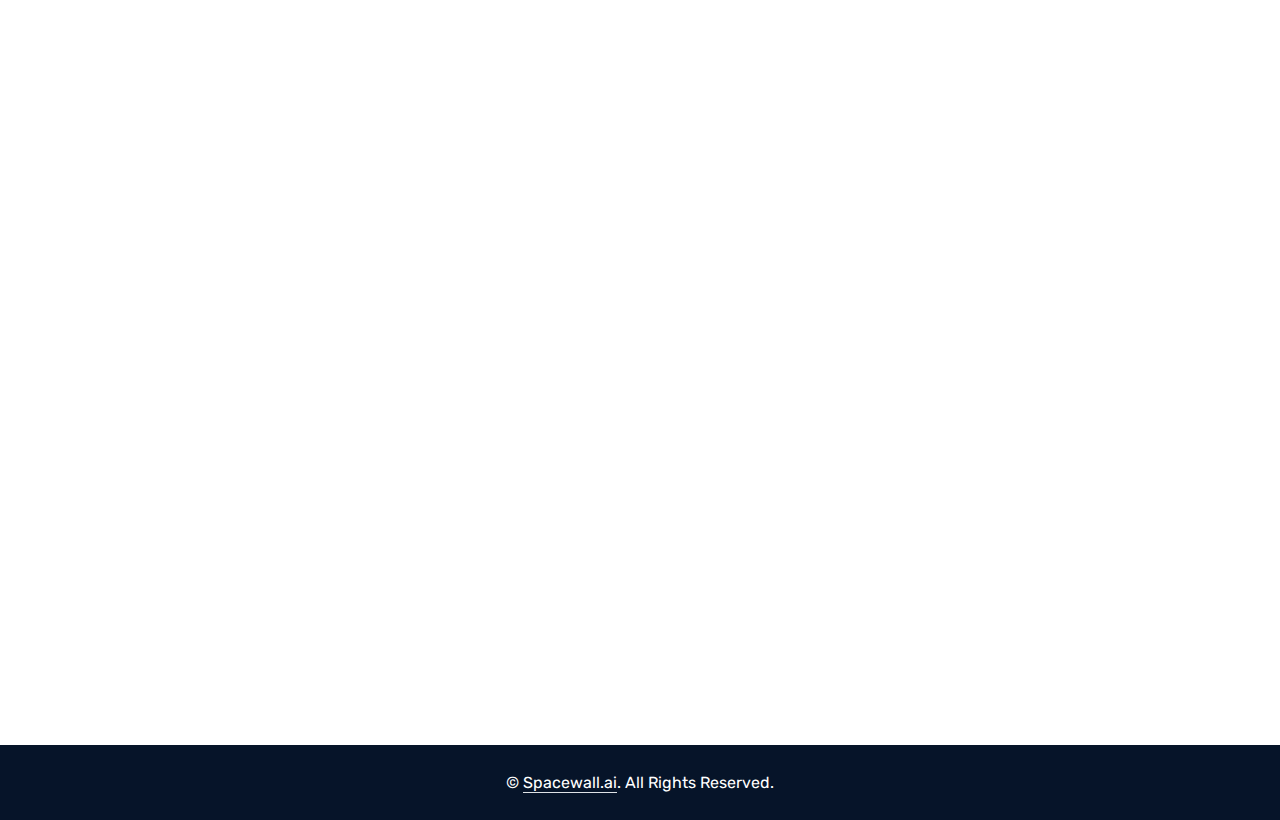
==== commit ea4a7d1a: "Your commit message here" ====
--- a/index.html
+++ b/index.html
@@ -64,12 +64,11 @@
         <div class="col-lg-8 text-center text-lg-start mb-2 mb-lg-0">
           <div class="d-inline-flex align-items-center" style="height: 45px">
             <small class="me-3 text-light"
-              ><i class="fa fa-map-marker-alt me-2"></i>71-75 Shelton Street,
-              Covent Garden, London, UK</small
+              ><i class="fa fa-map-marker-alt me-2"></i>Earth</small
             >
             <!-- <small class="me-3 text-light"><i class="fa fa-phone-alt me-2"></i>+012 345 6789</small> -->
             <small class="text-light"
-              ><i class="fa fa-envelope-open me-2"></i>info@spacewall.app</small
+              ><i class="fa fa-envelope-open me-2"></i>info@itspacex.com</small
             >
           </div>
         </div>
@@ -110,7 +109,7 @@
     <div class="container-fluid position-relative p-0">
       <nav class="navbar navbar-expand-lg navbar-dark px-5 py-3 py-lg-0">
         <a href="index.html" class="navbar-brand p-0">
-          <h1 class="m-0"><i class="fas fa-robot me-2"></i>SpaceWall AI</h1>
+          <h1 class="m-0"><i class="fas fa-robot me-1"></i>SpaceWall AI</h1>
         </a>
         <button
           class="navbar-toggler"
@@ -538,12 +537,12 @@
             <div class="d-flex align-items-center border-bottom pt-5 pb-4 px-5">
               <img
                 class="img-fluid rounded"
-                src="img/testimonial-1.jpg"
+                src="img/person.jpg"
                 style="width: 60px; height: 60px"
               />
               <div class="ps-4">
-                <h4 class="text-primary mb-1">Mr. Walid</h4>
-                <small class="text-uppercase">Profession</small>
+                <h4 class="text-primary mb-1">Mr. Walid Sabagh</h4>
+                <small class="text-uppercase"></small>
               </div>
             </div>
             <div class="pt-4 pb-5 px-5">
@@ -554,12 +553,12 @@
             <div class="d-flex align-items-center border-bottom pt-5 pb-4 px-5">
               <img
                 class="img-fluid rounded"
-                src="img/testimonial-2.jpg"
+                src="img/person.jpg"
                 style="width: 60px; height: 60px"
               />
               <div class="ps-4">
-                <h4 class="text-primary mb-1">Client Name</h4>
-                <small class="text-uppercase">Profession</small>
+                <h4 class="text-primary mb-1">Miss. Sara Eid</h4>
+                <small class="text-uppercase"></small>
               </div>
             </div>
             <div class="pt-4 pb-5 px-5">
@@ -570,12 +569,12 @@
             <div class="d-flex align-items-center border-bottom pt-5 pb-4 px-5">
               <img
                 class="img-fluid rounded"
-                src="img/testimonial-3.jpg"
+                src="img/person.jpg"
                 style="width: 60px; height: 60px"
               />
               <div class="ps-4">
-                <h4 class="text-primary mb-1">Client Name</h4>
-                <small class="text-uppercase">Profession</small>
+                <h4 class="text-primary mb-1">Dr. Joe Alam</h4>
+                <small class="text-uppercase"></small>
               </div>
             </div>
             <div class="pt-4 pb-5 px-5">
@@ -586,12 +585,12 @@
             <div class="d-flex align-items-center border-bottom pt-5 pb-4 px-5">
               <img
                 class="img-fluid rounded"
-                src="img/testimonial-4.jpg"
+                src="img/person.jpg"
                 style="width: 60px; height: 60px"
               />
               <div class="ps-4">
-                <h4 class="text-primary mb-1">Client Name</h4>
-                <small class="text-uppercase">Profession</small>
+                <h4 class="text-primary mb-1">Eng. Mohammad Zein</h4>
+                <small class="text-uppercase"></small>
               </div>
             </div>
             <div class="pt-4 pb-5 px-5">
@@ -602,12 +601,12 @@
             <div class="d-flex align-items-center border-bottom pt-5 pb-4 px-5">
               <img
                 class="img-fluid rounded"
-                src="img/testimonial-4.jpg"
+                src="img/person.jpg"
                 style="width: 60px; height: 60px"
               />
               <div class="ps-4">
-                <h4 class="text-primary mb-1">Client Name</h4>
-                <small class="text-uppercase">Profession</small>
+                <h4 class="text-primary mb-1">Miss. Olga Z.</h4>
+                <small class="text-uppercase"></small>
               </div>
             </div>
             <div class="pt-4 pb-5 px-5">
@@ -631,16 +630,16 @@
 
         <div class="bg-white">
           <div class="owl-carousel vendor-carousel">
-            <img src="img/logo-corner.png" alt="" />
-            <img src="img/logo-qrbrand.png" alt="" height="90px" />
-            <img src="img/logo-doctor.png" alt="" height="90px" />
-            <img src="img/vendor-4.jpg" alt="" />
-            <img src="img/vendor-9.jpg" alt="" />
+            <img src="img/logo-corner.png" alt=""  height="120px"/>
+            <img src="img/logo-qrbrand.jpg" alt="" height="120px" />
+            <img src="img/logo-doctor.png" alt=""  height="120px" />
+            <img src="img/logo-it.png" alt=""  height="120px"/>
+            <!-- <img src="img/vendor-9.jpg" alt="" />
             <img src="img/vendor-5.jpg" alt="" />
             <img src="img/vendor-6.jpg" alt="" />
             <img src="img/vendor-7.jpg" alt="" />
             <img src="img/vendor-8.jpg" alt="" />
-            <img src="img/vendor-9.jpg" alt="" />
+            <img src="img/vendor-9.jpg" alt="" /> -->
           </div>
         </div>
       </div>
@@ -665,12 +664,12 @@
                 <div class="d-flex mb-2">
                   <i class="bi bi-geo-alt text-primary me-2"></i>
                   <p class="mb-0">
-                    71-75 Shelton Street, Covent Garden, London, UK
+                    Earth
                   </p>
                 </div>
                 <div class="d-flex mb-2">
                   <i class="bi bi-envelope-open text-primary me-2"></i>
-                  <p class="mb-0">info@spacewall.app</p>
+                  <p class="mb-0">info@itspacex.com</p>
                 </div>
 
                 <div class="d-flex mt-4">
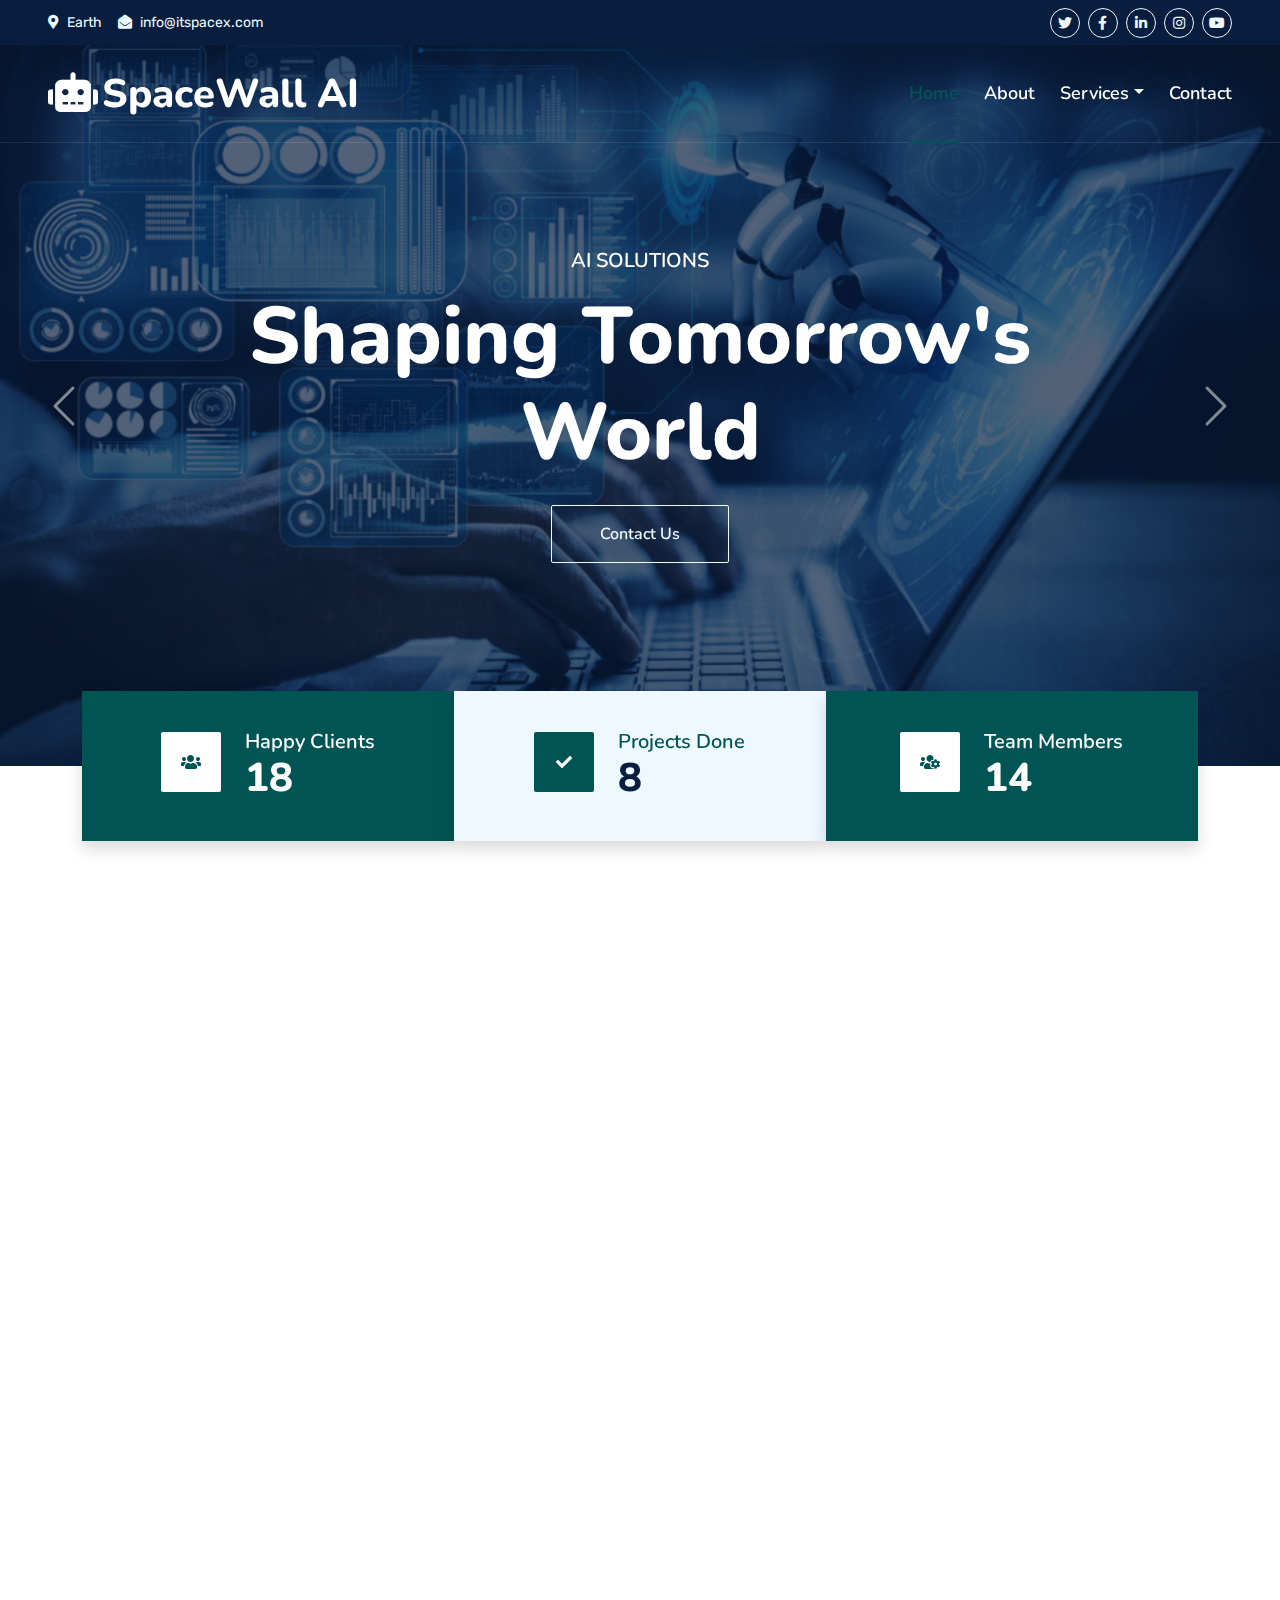
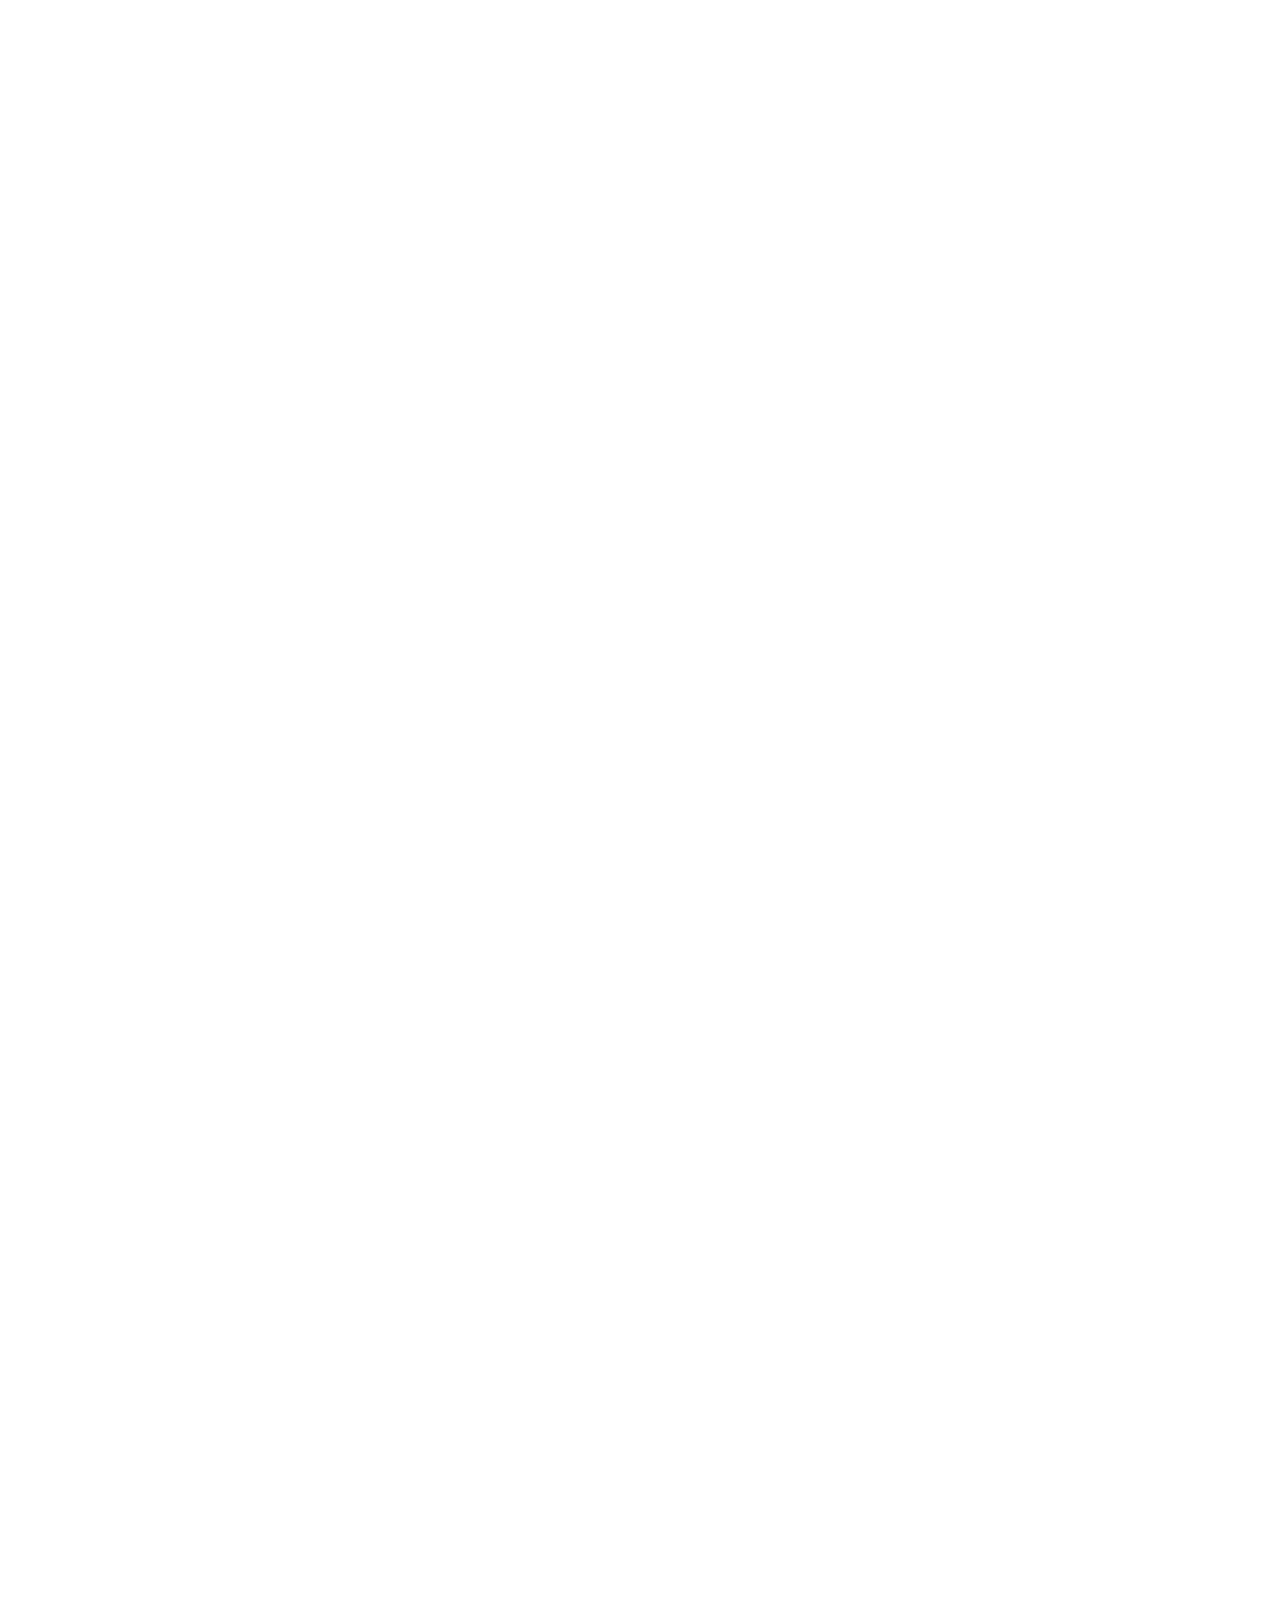
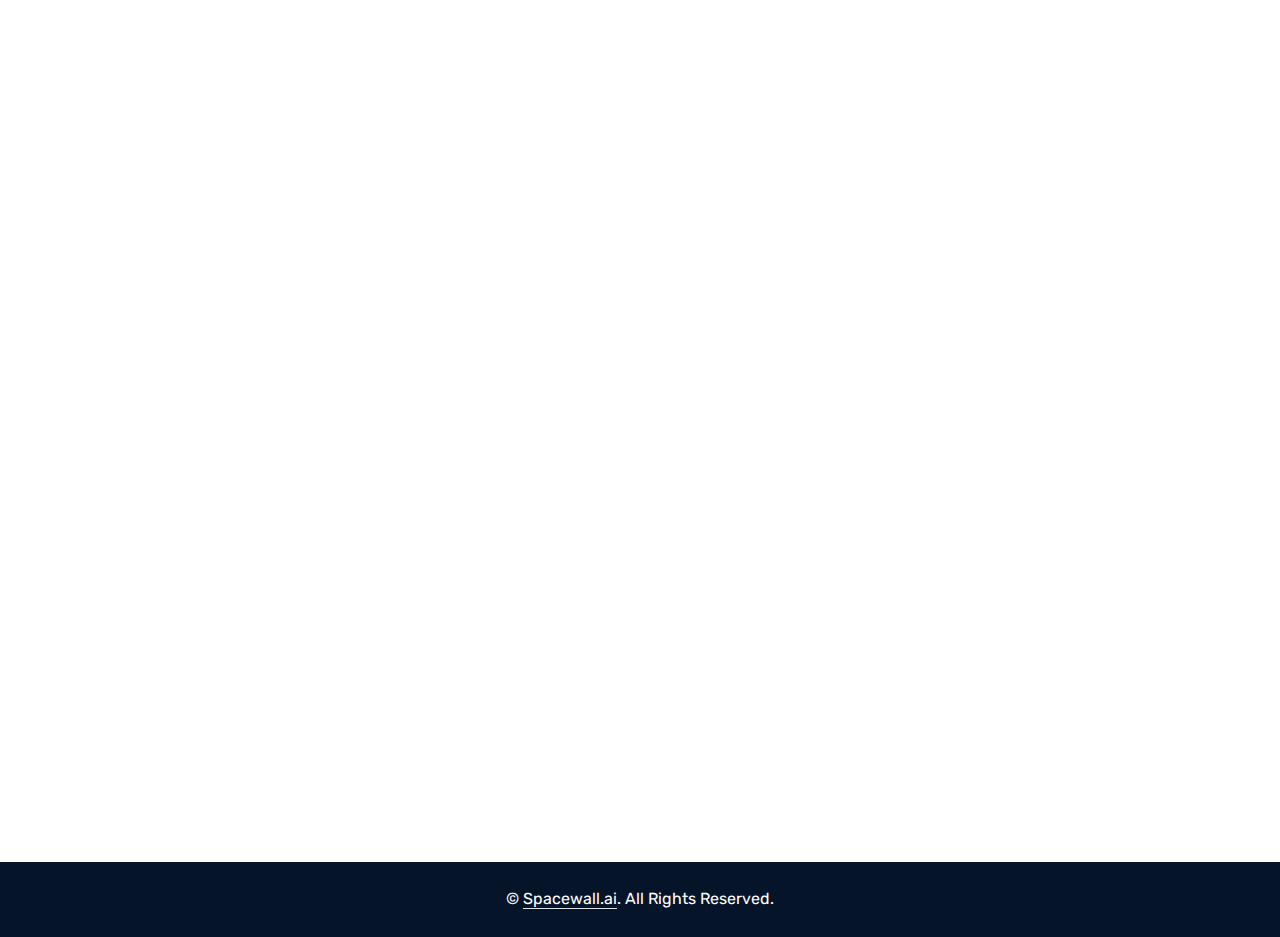
==== commit 7f4b49fb: "updating partners" ====
--- a/index.html
+++ b/index.html
@@ -624,16 +624,14 @@
           class="section-title text-center position-relative pb-3 mb-5 mx-auto"
           style="max-width: 600px"
         >
-          <h5 class="fw-bold text-primary text-uppercase">Our Work</h5>
+          <h5 class="fw-bold text-primary text-uppercase">Our Partner</h5>
           <!-- <h1 class="mb-0">Custom IT Solutions for Your Successful Business</h1> -->
         </div>
 
         <div class="bg-white">
           <div class="owl-carousel vendor-carousel">
-            <img src="img/logo-corner.png" alt=""  height="120px"/>
-            <img src="img/logo-qrbrand.jpg" alt="" height="120px" />
-            <img src="img/logo-doctor.png" alt=""  height="120px" />
-            <img src="img/logo-it.png" alt=""  height="120px"/>
+            <img src="img/logo-qrbrand.jpg" alt="" />
+            <img src="img/logo-it.png" alt=""/> 
             <!-- <img src="img/vendor-9.jpg" alt="" />
             <img src="img/vendor-5.jpg" alt="" />
             <img src="img/vendor-6.jpg" alt="" />
@@ -641,6 +639,18 @@
             <img src="img/vendor-8.jpg" alt="" />
             <img src="img/vendor-9.jpg" alt="" /> -->
           </div>
+
+         <!-- <div class="row text-center">
+            <div class="col-2"></div>
+            <div class="col-4 mx-2">
+              <img src="img/logo-qrbrand.jpg" alt="" height="150px" width="150px"/>
+            </div>
+            <div class="col-4">
+              <img src="img/logo-it.png" alt="" height="150px" width="150px"/> 
+            </div>
+            <div class="col-2"></div>
+          </div> -->
+
         </div>
       </div>
     </div>
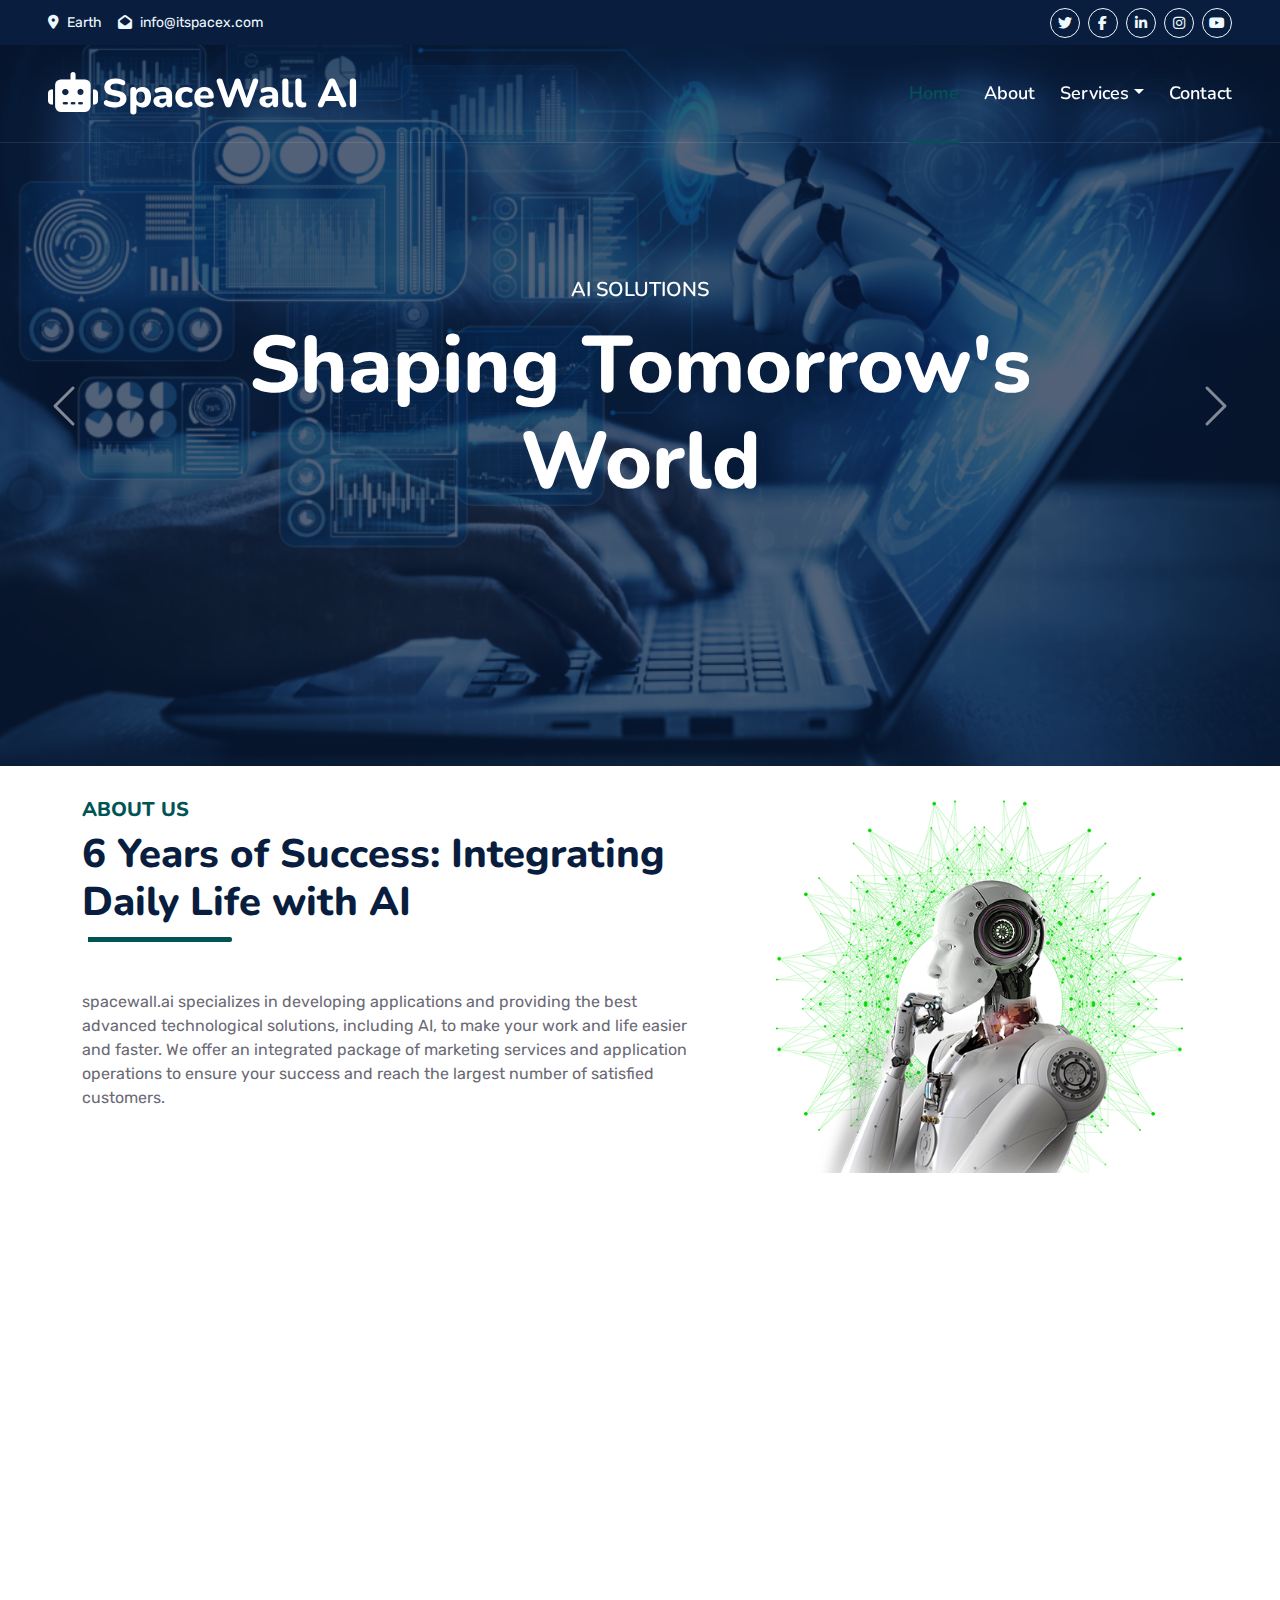
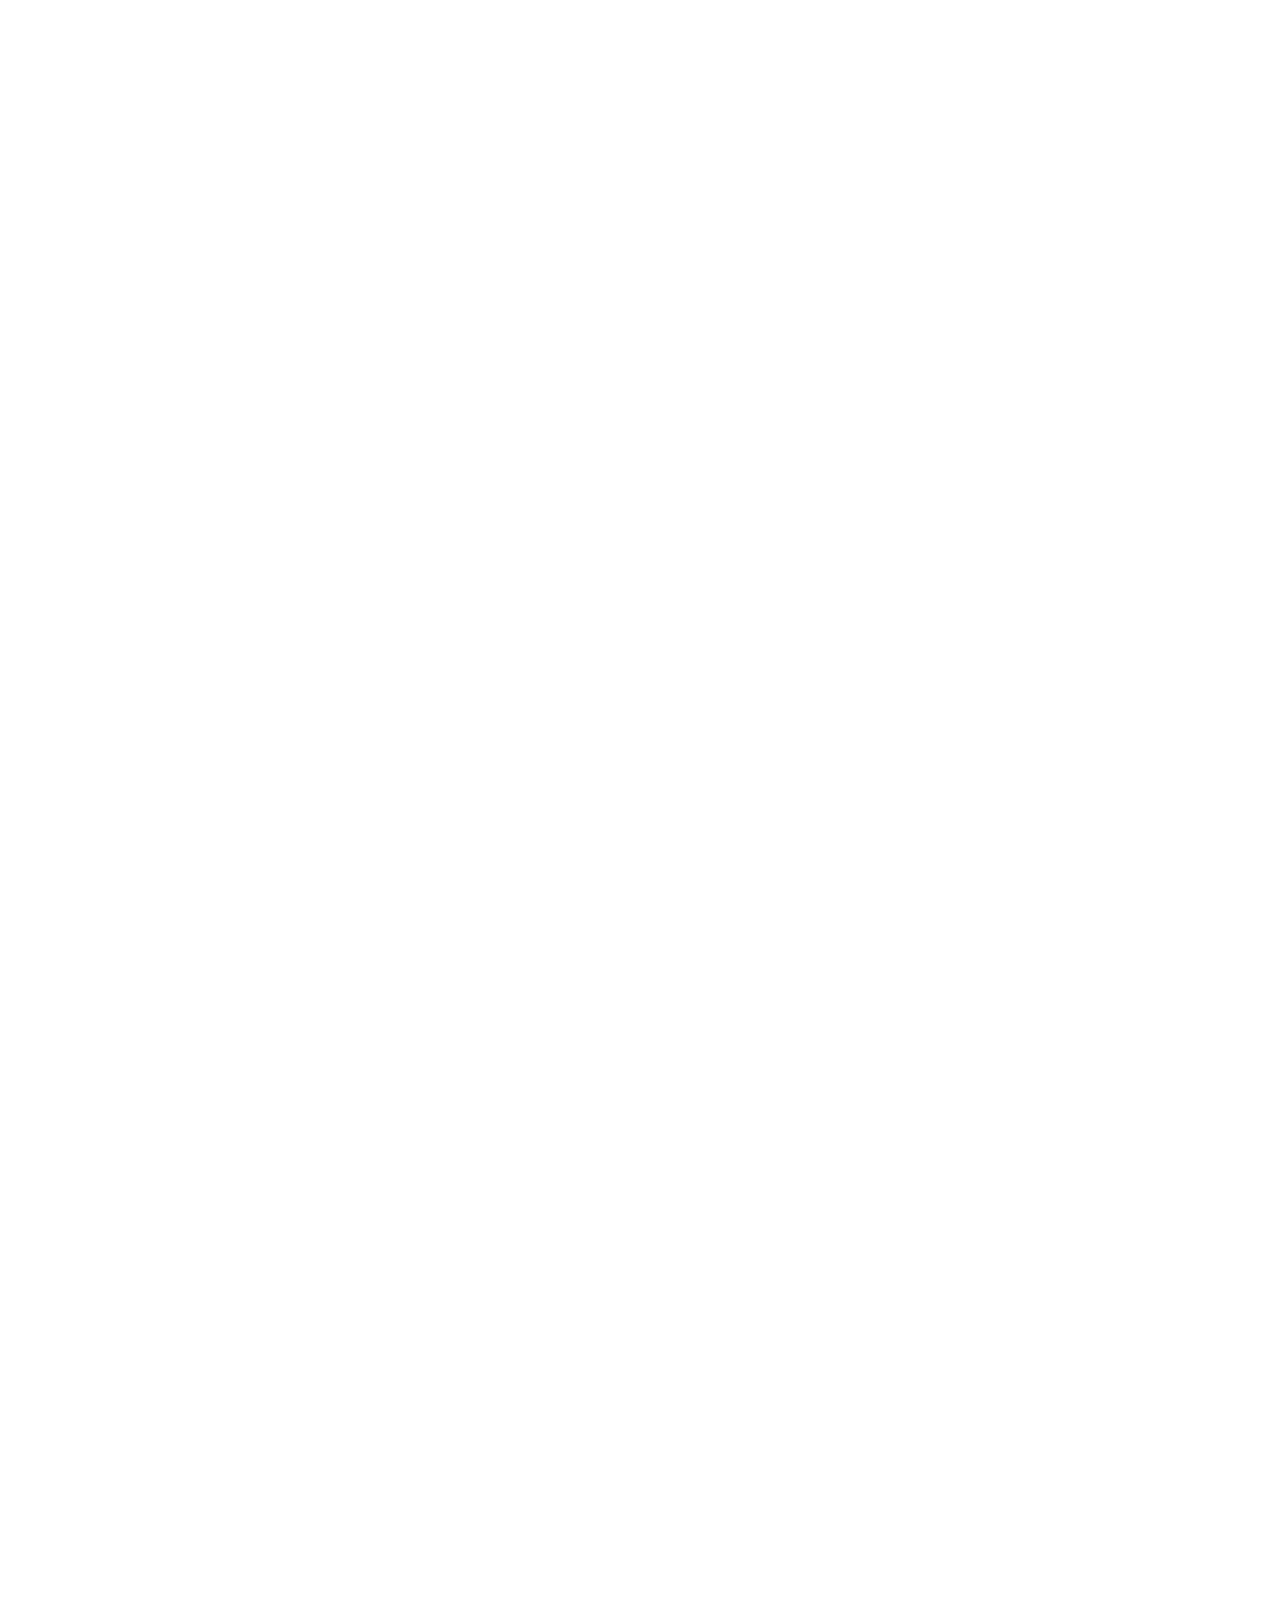
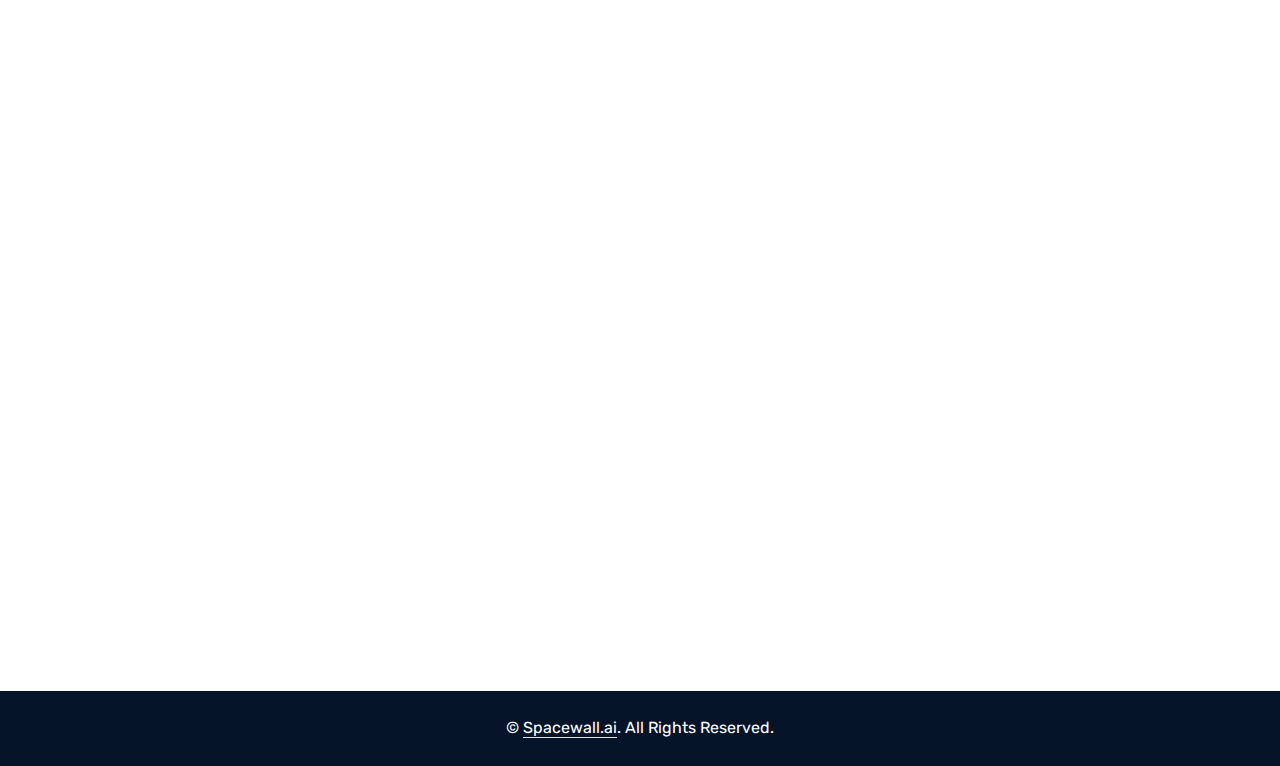
==== commit e31cee7c: "chnges" ====
--- a/index.html
+++ b/index.html
@@ -13,8 +13,8 @@
     <meta charset="utf-8" />
     <title>SpaceWall AI</title>
     <meta content="width=device-width, initial-scale=1.0" name="viewport" />
-    <meta content="Free HTML Templates" name="keywords" />
-    <meta content="Free HTML Templates" name="description" />
+    <meta content="Spacewall" name="keywords" />
+    <meta content="Spacewall" name="description" />
 
     <!-- Favicon -->
     <link href="img/favicon.ico" rel="icon" />
@@ -29,7 +29,7 @@
 
     <!-- Icon Font Stylesheet -->
     <link
-      href="https://cdnjs.cloudflare.com/ajax/libs/font-awesome/5.10.0/css/all.min.css"
+      href="https://cdnjs.cloudflare.com/ajax/libs/font-awesome/6.4.2/css/all.min.css"
       rel="stylesheet"
     />
     <link
@@ -162,11 +162,11 @@
                   Shaping Tomorrow's World
                 </h1>
                 <!-- <a href="quote.html" class="btn btn-primary py-md-3 px-md-5 me-3 animated slideInLeft">Free Quote</a> -->
-                <a
+                <!-- <a
                   href=""
                   class="btn btn-outline-light py-md-3 px-md-5 animated slideInRight"
                   >Contact Us</a
-                >
+                > -->
               </div>
             </div>
           </div>
@@ -183,11 +183,11 @@
                   Your AI Partner for Success
                 </h1>
                 <!-- <a href="quote.html" class="btn btn-primary py-md-3 px-md-5 me-3 animated slideInLeft">Free Quote</a> -->
-                <a
+                <!-- <a
                   href=""
                   class="btn btn-outline-light py-md-3 px-md-5 animated slideInRight"
                   >Contact Us</a
-                >
+                > -->
               </div>
             </div>
           </div>
@@ -246,7 +246,7 @@
     <!-- Full Screen Search End -->
 
     <!-- Facts Start -->
-    <div class="container-fluid facts py-5 pt-lg-0">
+    <!-- <div class="container-fluid facts py-5 pt-lg-0">
       <div class="container py-5 pt-lg-0">
         <div class="row gx-0">
           <div class="col-lg-4 wow zoomIn" data-wow-delay="0.1s">
@@ -301,7 +301,7 @@
             </div>
           </div>
         </div>
-      </div>
+      </div> -->
     </div>
     <!-- Facts Start -->
 
@@ -682,19 +682,11 @@
                   <p class="mb-0">info@itspacex.com</p>
                 </div>
 
-                <div class="d-flex mt-4">
-                  <a class="btn btn-primary btn-square me-2" href="#"
-                    ><i class="fab fa-twitter fw-normal"></i
-                  ></a>
-                  <a class="btn btn-primary btn-square me-2" href="#"
-                    ><i class="fab fa-facebook-f fw-normal"></i
-                  ></a>
-                  <a class="btn btn-primary btn-square me-2" href="#"
-                    ><i class="fab fa-linkedin-in fw-normal"></i
-                  ></a>
-                  <a class="btn btn-primary btn-square" href="#"
-                    ><i class="fab fa-instagram fw-normal"></i
-                  ></a>
+                <div class="d-flex mt-4">             
+                  <a class="btn btn-primary btn-square me-2" href="https://x.com/QRbrandLTD"
+                    >
+                    <i class="fa-brands fa-x-twitter"></i>
+                  </a>
                 </div>
               </div>
 
@@ -707,19 +699,19 @@
                 <div
                   class="link-animated d-flex flex-column justify-content-start"
                 >
-                  <a class="text-light mb-2" href="#"
+                  <a class="text-light mb-2" href="index.html"
                     ><i class="bi bi-arrow-right text-primary me-2"></i>Home</a
                   >
-                  <a class="text-light mb-2" href="#"
+                  <a class="text-light mb-2" href="about.html"
                     ><i class="bi bi-arrow-right text-primary me-2"></i>About
                     Us</a
                   >
-                  <a class="text-light mb-2" href="#"
+                  <a class="text-light mb-2" href="ai.html"
                     ><i class="bi bi-arrow-right text-primary me-2"></i>Our
                     Services</a
                   >
 
-                  <a class="text-light" href="#"
+                  <a class="text-light" href="contact.html"
                     ><i class="bi bi-arrow-right text-primary me-2"></i>Contact
                     Us</a
                   >
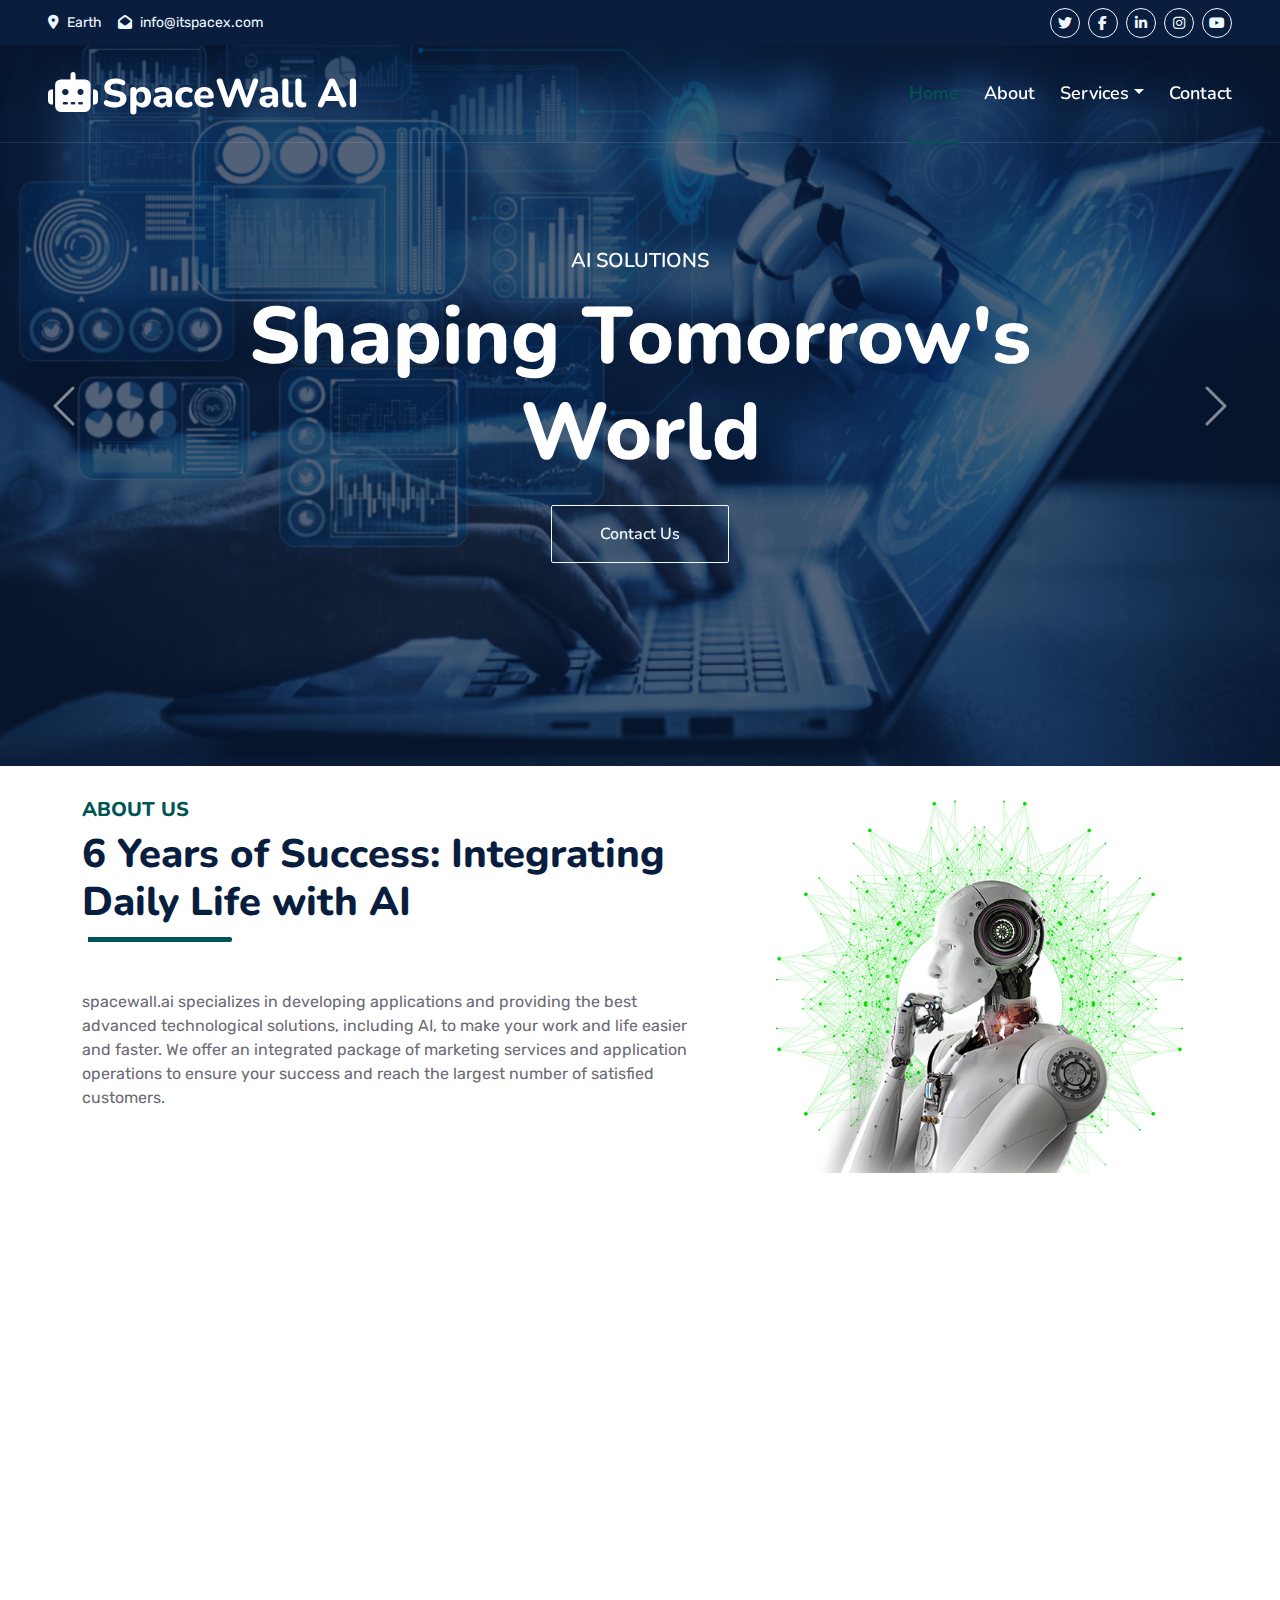
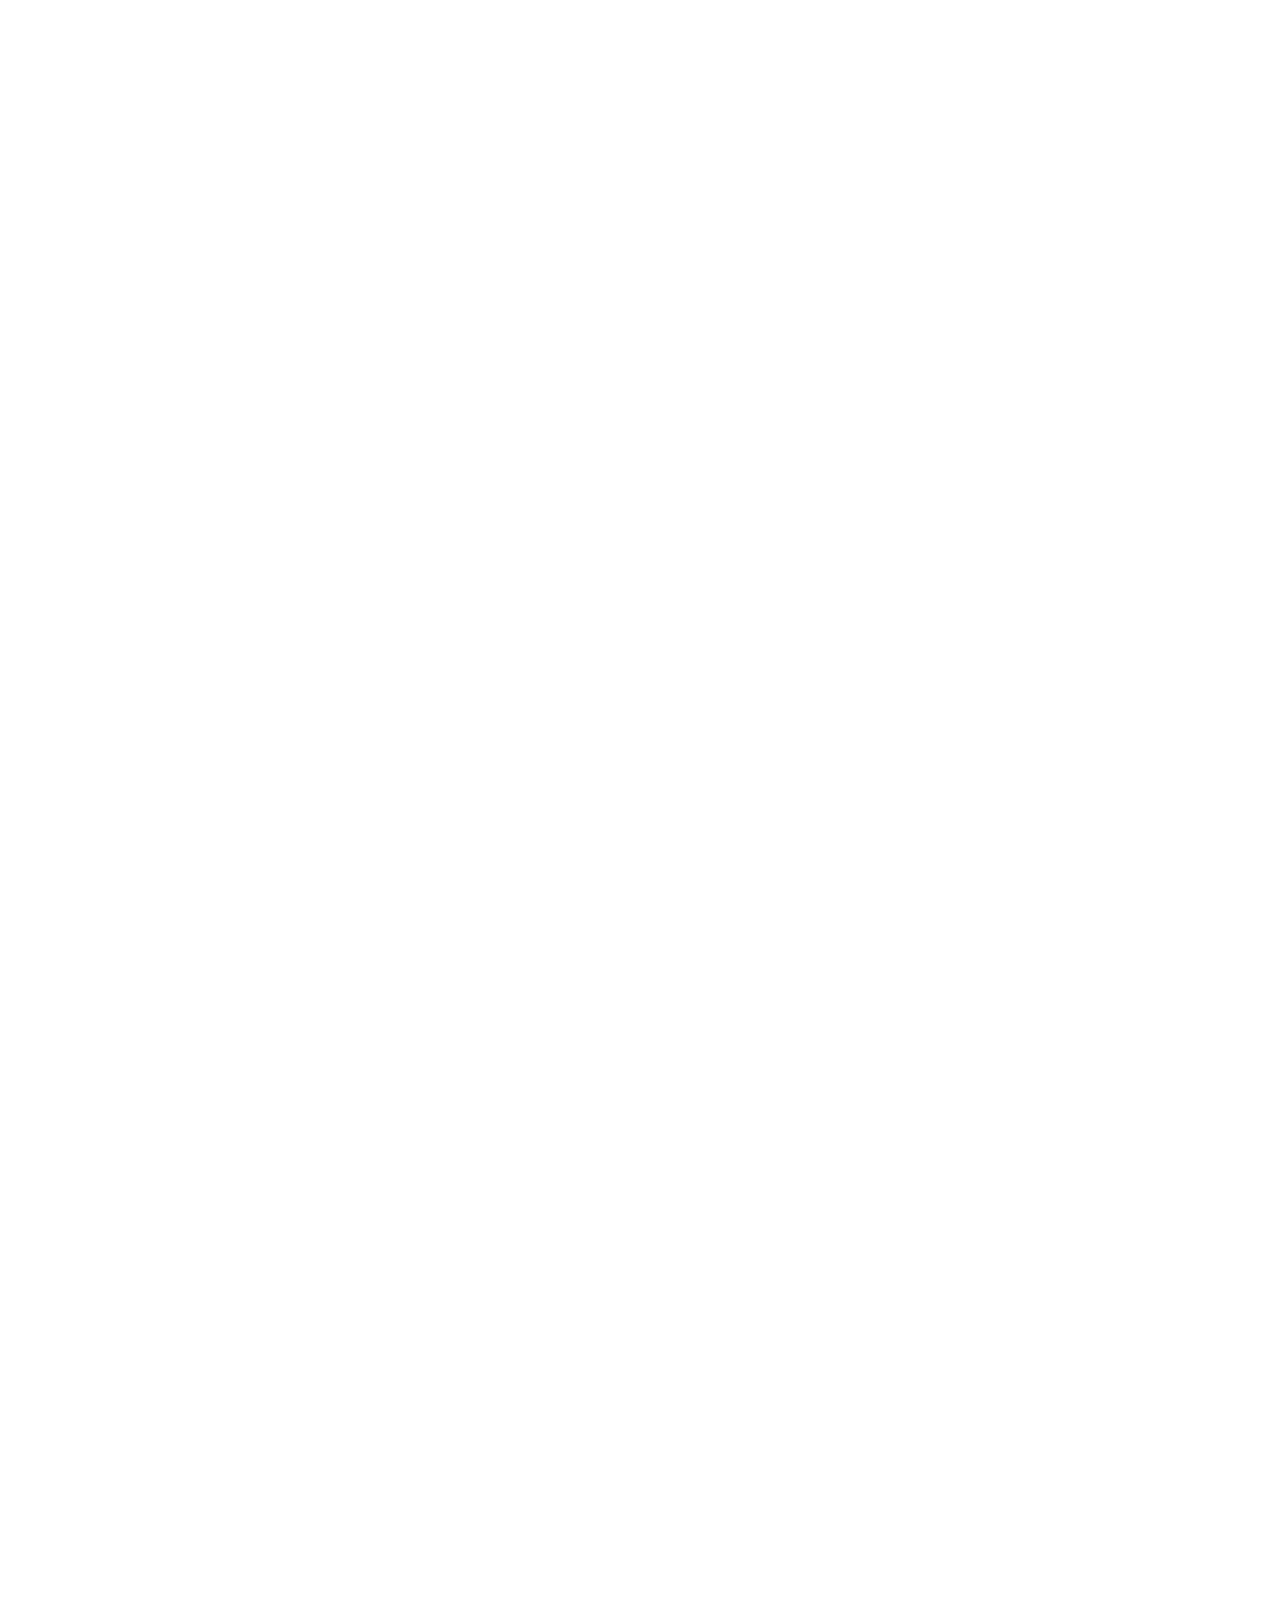
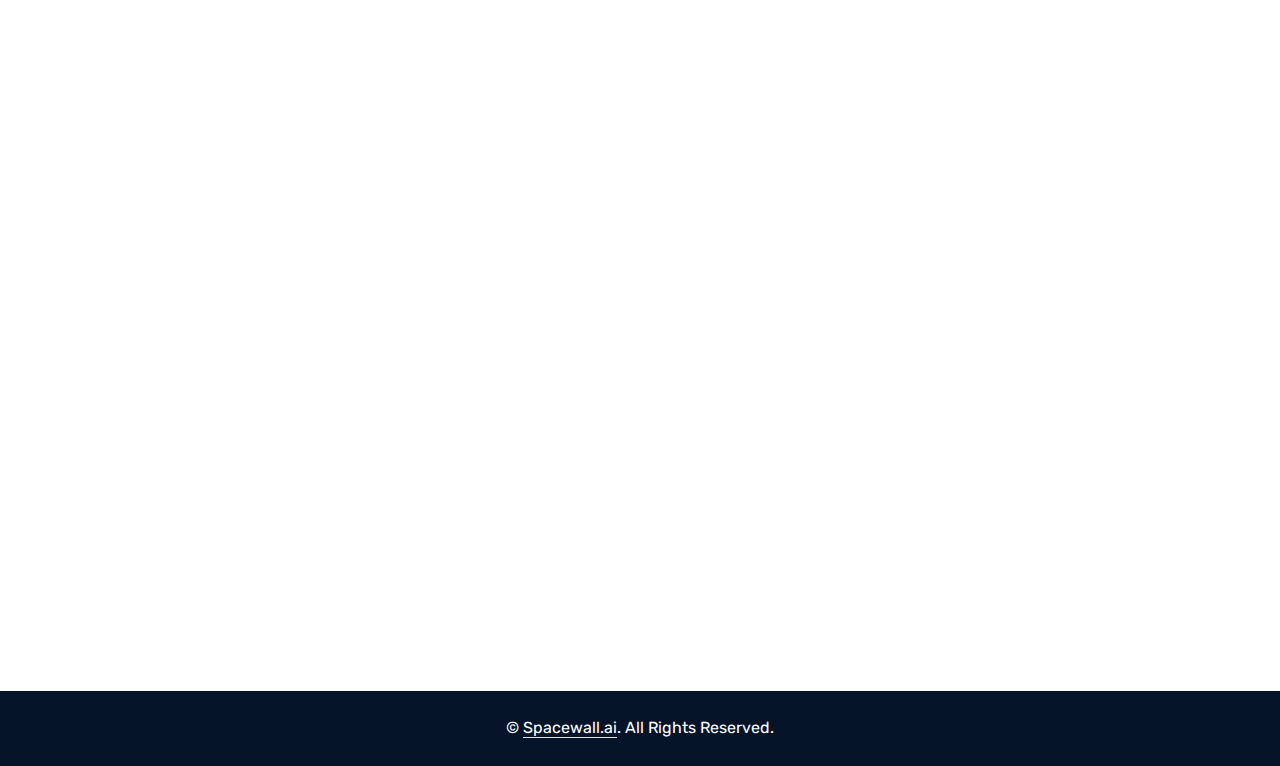
==== commit e5b17b0e: "improvment" ====
--- a/index.html
+++ b/index.html
@@ -162,11 +162,11 @@
                   Shaping Tomorrow's World
                 </h1>
                 <!-- <a href="quote.html" class="btn btn-primary py-md-3 px-md-5 me-3 animated slideInLeft">Free Quote</a> -->
-                <!-- <a
-                  href=""
+                <a
+                  href="contact.html"
                   class="btn btn-outline-light py-md-3 px-md-5 animated slideInRight"
                   >Contact Us</a
-                > -->
+                >
               </div>
             </div>
           </div>
@@ -183,11 +183,11 @@
                   Your AI Partner for Success
                 </h1>
                 <!-- <a href="quote.html" class="btn btn-primary py-md-3 px-md-5 me-3 animated slideInLeft">Free Quote</a> -->
-                <!-- <a
-                  href=""
+                <a
+                  href="contact.html"
                   class="btn btn-outline-light py-md-3 px-md-5 animated slideInRight"
                   >Contact Us</a
-                > -->
+                >
               </div>
             </div>
           </div>
